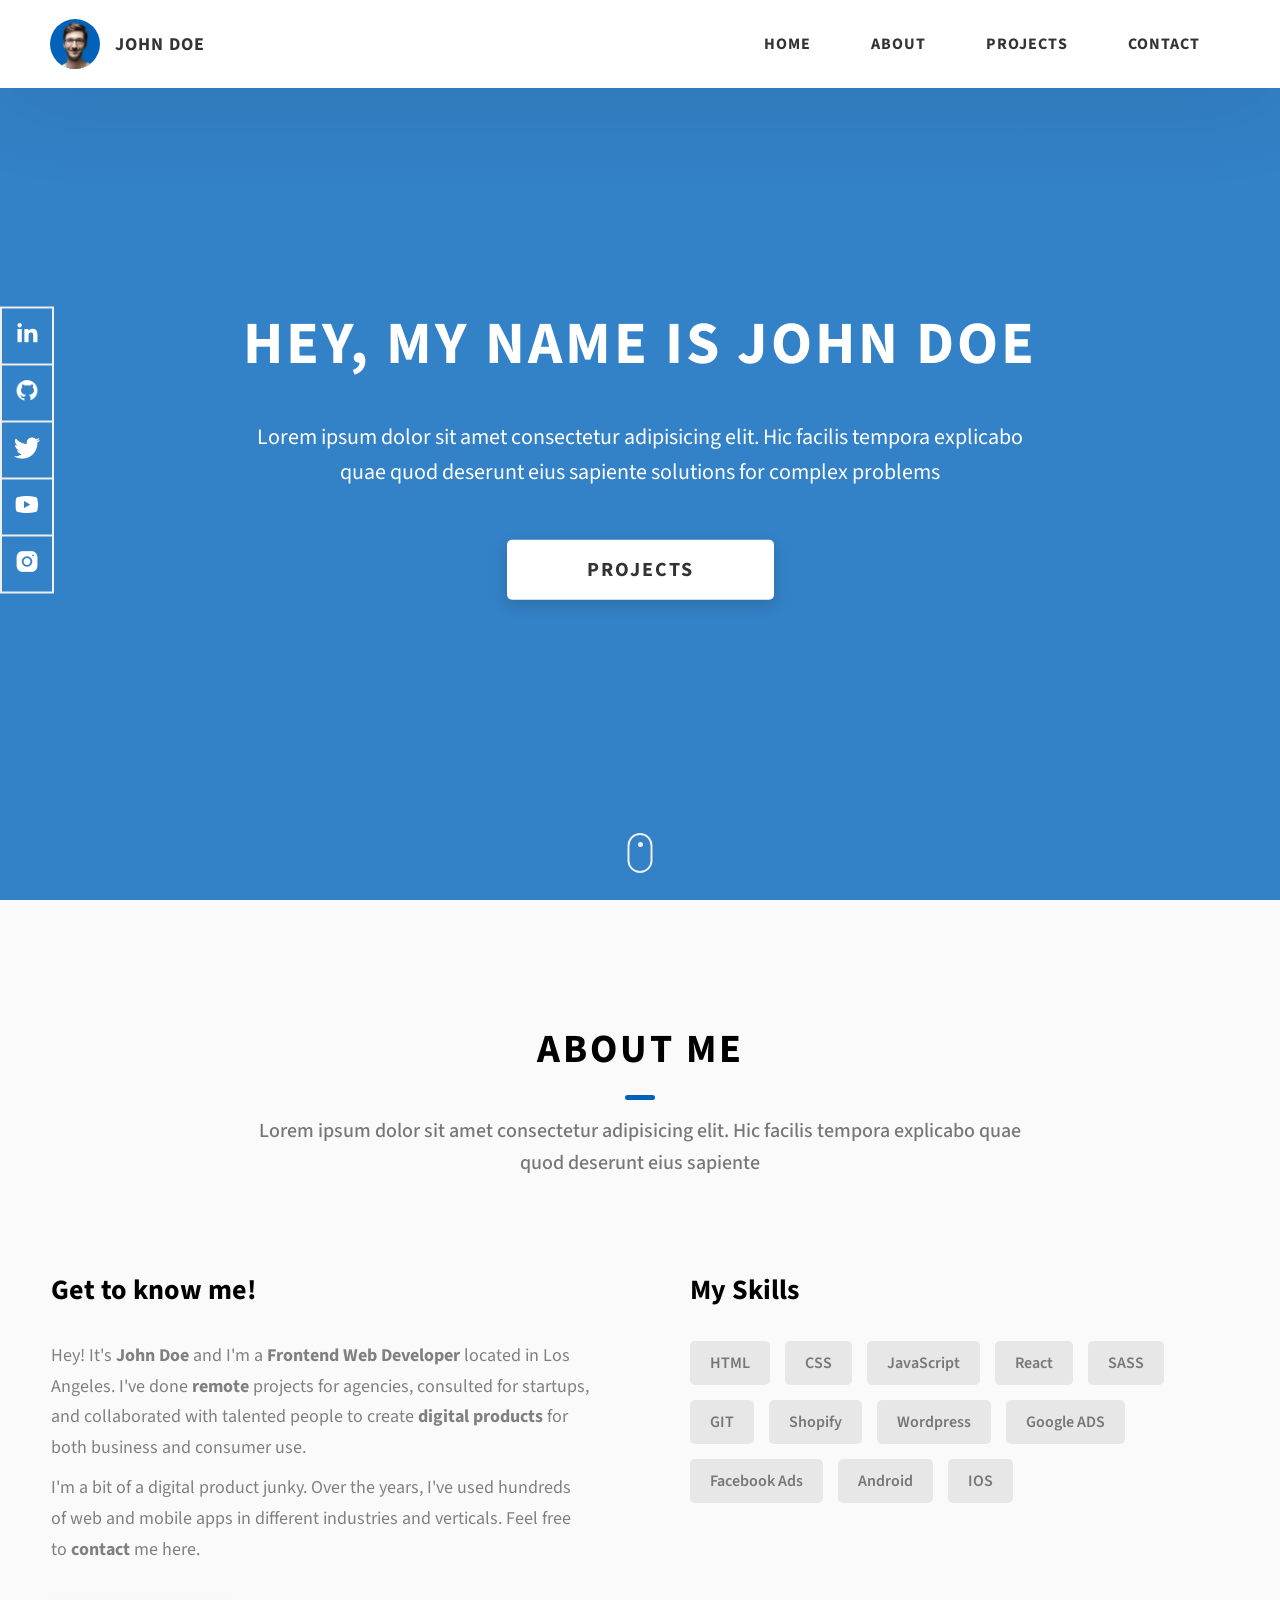
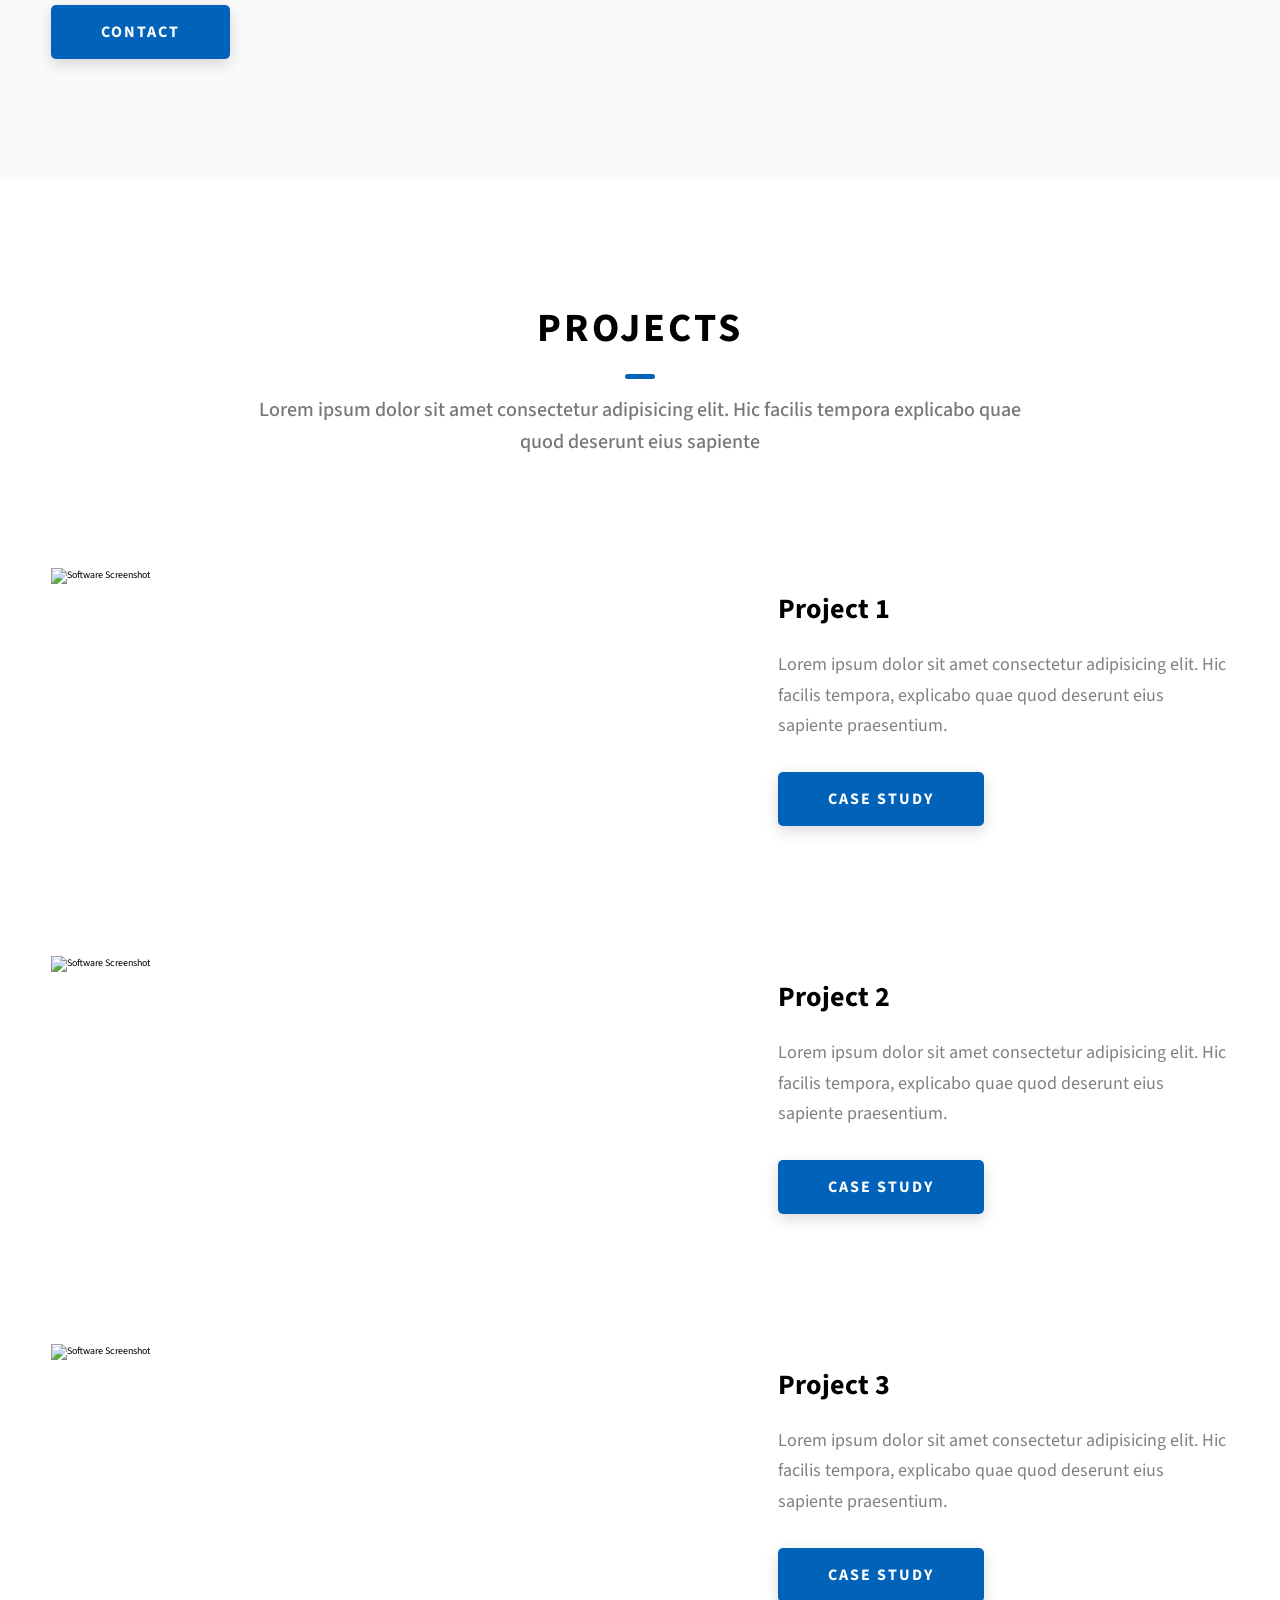
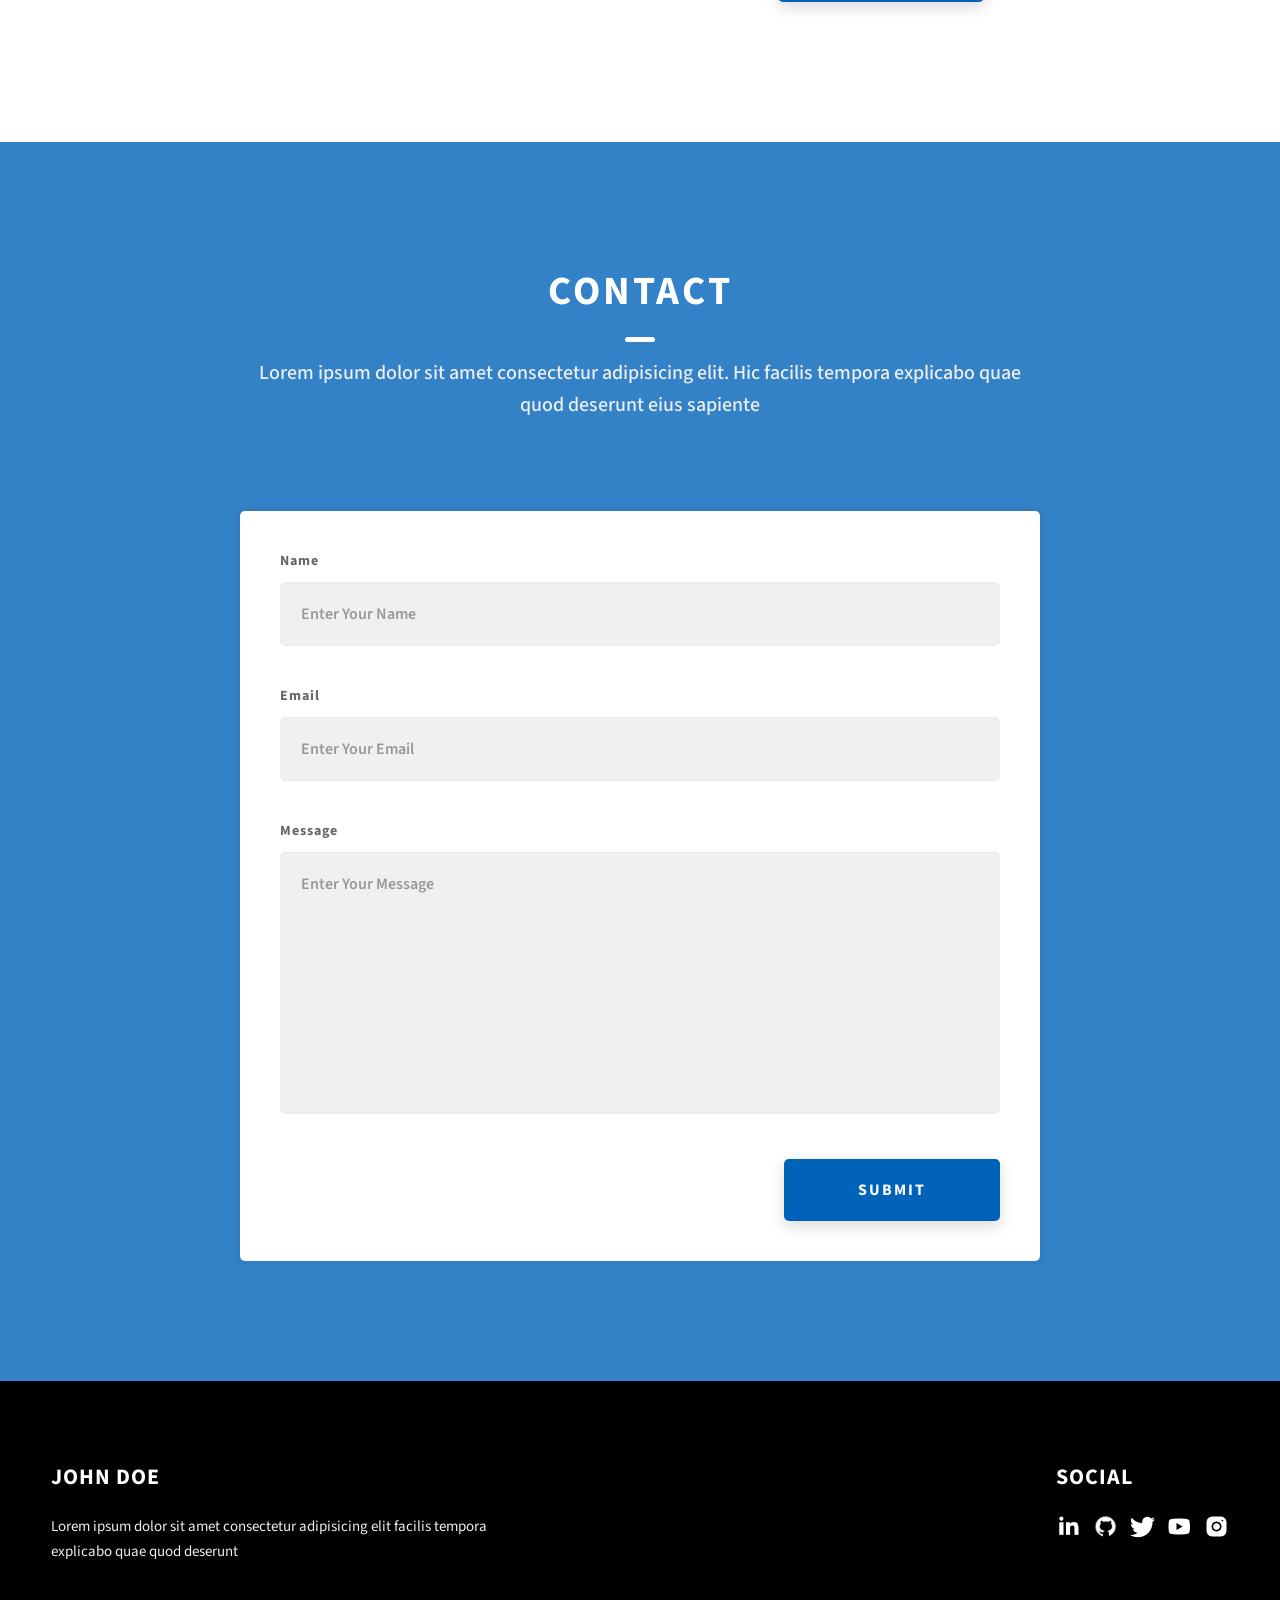
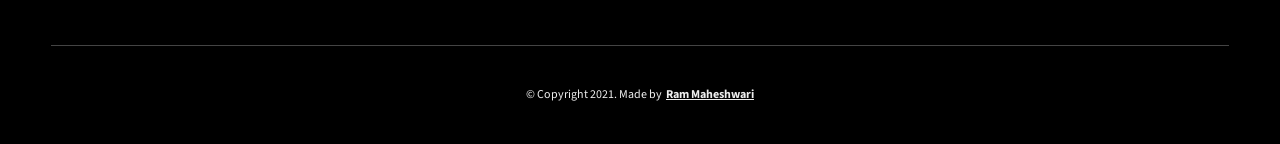
==== Dopefolio-main/index.html @ a72ed22a "Add files via upload" ====
<!DOCTYPE html>
<html lang="en">
  <head>
    <meta charset="UTF-8" />
    <meta name="viewport" content="width=device-width, initial-scale=1.0" />
    <meta http-equiv="X-UA-Compatible" content="ie=edge" />
    <title>Dopefolio</title>
    <meta name="description" content="Portfolio Template for Developer" />

    <link rel="stylesheet" href="css/style.css" />

    <link rel="preconnect" href="https://fonts.googleapis.com" />
    <link rel="preconnect" href="https://fonts.gstatic.com" crossorigin />
    <link
      href="https://fonts.googleapis.com/css2?family=Source+Sans+Pro:wght@400;600;700;900&display=swap"
      rel="stylesheet"
    />
  </head>
  <body>
    <header class="header">
      <div class="header__content">
        <div class="header__logo-container">
          <div class="header__logo-img-cont">
            <img
              src="./assets/png/john-doe.png"
              alt="Ram Maheshwari Logo Image"
              class="header__logo-img"
            />
          </div>
          <span class="header__logo-sub">John Doe</span>
        </div>
        <div class="header__main">
          <ul class="header__links">
            <li class="header__link-wrapper">
              <a href="./index.html" class="header__link"> Home </a>
            </li>
            <li class="header__link-wrapper">
              <a href="./index.html#about" class="header__link">About </a>
            </li>
            <li class="header__link-wrapper">
              <a href="./index.html#projects" class="header__link">
                Projects
              </a>
            </li>
            <li class="header__link-wrapper">
              <a href="./index.html#contact" class="header__link"> Contact </a>
            </li>
          </ul>
          <div class="header__main-ham-menu-cont">
            <img
              src="./assets/svg/ham-menu.svg"
              alt="hamburger menu"
              class="header__main-ham-menu"
            />
            <img
              src="./assets/svg/ham-menu-close.svg"
              alt="hamburger menu close"
              class="header__main-ham-menu-close d-none"
            />
          </div>
        </div>
      </div>
      <div class="header__sm-menu">
        <div class="header__sm-menu-content">
          <ul class="header__sm-menu-links">
            <li class="header__sm-menu-link">
              <a href="./index.html"> Home </a>
            </li>

            <li class="header__sm-menu-link">
              <a href="./index.html#about"> About </a>
            </li>

            <li class="header__sm-menu-link">
              <a href="./index.html#projects"> Projects </a>
            </li>

            <li class="header__sm-menu-link">
              <a href="./index.html#contact"> Contact </a>
            </li>
          </ul>
        </div>
      </div>
    </header>
    <section class="home-hero">
      <div class="home-hero__content">
        <h1 class="heading-primary">Hey, My name is John Doe</h1>
        <div class="home-hero__info">
          <p class="text-primary">
            Lorem ipsum dolor sit amet consectetur adipisicing elit. Hic facilis
            tempora explicabo quae quod deserunt eius sapiente solutions for
            complex problems
          </p>
        </div>
        <div class="home-hero__cta">
          <a href="./#projects" class="btn btn--bg">Projects</a>
        </div>
      </div>
      <div class="home-hero__socials">
        <div class="home-hero__social">
          <a href="#" class="home-hero__social-icon-link">
            <img
              src="./assets/png/linkedin-ico.png"
              alt="icon"
              class="home-hero__social-icon"
            />
          </a>
        </div>
        <div class="home-hero__social">
          <a href="#" class="home-hero__social-icon-link">
            <img
              src="./assets/png/github-ico.png"
              alt="icon"
              class="home-hero__social-icon"
            />
          </a>
        </div>
        <div class="home-hero__social">
          <a href="#" class="home-hero__social-icon-link">
            <img
              src="./assets/png/twitter-ico.png"
              alt="icon"
              class="home-hero__social-icon"
            />
          </a>
        </div>
        <div class="home-hero__social">
          <a href="#" class="home-hero__social-icon-link">
            <img
              src="./assets/png/yt-ico.png"
              alt="icon"
              class="home-hero__social-icon"
            />
          </a>
        </div>
        <div class="home-hero__social">
          <a
            href="#"
            class="home-hero__social-icon-link home-hero__social-icon-link--bd-none"
          >
            <img
              src="./assets/png/insta-ico.png"
              alt="icon"
              class="home-hero__social-icon"
            />
          </a>
        </div>
      </div>
      <div class="home-hero__mouse-scroll-cont">
        <div class="mouse"></div>
      </div>
    </section>
    <section id="about" class="about sec-pad">
      <div class="main-container">
        <h2 class="heading heading-sec heading-sec__mb-med">
          <span class="heading-sec__main">About Me</span>
          <span class="heading-sec__sub">
            Lorem ipsum dolor sit amet consectetur adipisicing elit. Hic facilis
            tempora explicabo quae quod deserunt eius sapiente
          </span>
        </h2>
        <div class="about__content">
          <div class="about__content-main">
            <h3 class="about__content-title">Get to know me!</h3>
            <div class="about__content-details">
              <p class="about__content-details-para">
                Hey! It's
                <strong>John Doe</strong>
                and I'm a <strong> Frontend Web Developer </strong> located in
                Los Angeles. I've done
                <strong> remote </strong>
                projects for agencies, consulted for startups, and collaborated
                with talented people to create
                <strong>digital products </strong>
                for both business and consumer use.
              </p>
              <p class="about__content-details-para">
                I'm a bit of a digital product junky. Over the years, I've used
                hundreds of web and mobile apps in different industries and
                verticals. Feel free to
                <strong>contact</strong> me here.
              </p>
            </div>
            <a href="./#contact" class="btn btn--med btn--theme dynamicBgClr"
              >Contact</a
            >
          </div>
          <div class="about__content-skills">
            <h3 class="about__content-title">My Skills</h3>
            <div class="skills">
              <div class="skills__skill">HTML</div>
              <div class="skills__skill">CSS</div>
              <div class="skills__skill">JavaScript</div>
              <div class="skills__skill">React</div>
              <div class="skills__skill">SASS</div>
              <div class="skills__skill">GIT</div>
              <div class="skills__skill">Shopify</div>
              <div class="skills__skill">Wordpress</div>
              <div class="skills__skill">Google ADS</div>
              <div class="skills__skill">Facebook Ads</div>
              <div class="skills__skill">Android</div>
              <div class="skills__skill">IOS</div>
            </div>
          </div>
        </div>
      </div>
    </section>
    <section id="projects" class="projects sec-pad">
      <div class="main-container">
        <h2 class="heading heading-sec heading-sec__mb-bg">
          <span class="heading-sec__main">Projects</span>
          <span class="heading-sec__sub">
            Lorem ipsum dolor sit amet consectetur adipisicing elit. Hic facilis
            tempora explicabo quae quod deserunt eius sapiente
          </span>
        </h2>

        <div class="projects__content">
          <div class="projects__row">
            <div class="projects__row-img-cont">
              <img
                src="./assets/jpeg/project-mockup-example.jpeg"
                alt="Software Screenshot"
                class="projects__row-img"
                loading="lazy"
              />
            </div>
            <div class="projects__row-content">
              <h3 class="projects__row-content-title">Project 1</h3>
              <p class="projects__row-content-desc">
                Lorem ipsum dolor sit amet consectetur adipisicing elit. Hic
                facilis tempora, explicabo quae quod deserunt eius sapiente
                praesentium.
              </p>
              <a
                href="./project-1.html"
                class="btn btn--med btn--theme dynamicBgClr"
                target="_blank"
                >Case Study</a
              >
            </div>
          </div>
          <div class="projects__row">
            <div class="projects__row-img-cont">
              <img
                src="./assets/jpeg/project-mockup-example.jpeg"
                alt="Software Screenshot"
                class="projects__row-img"
                loading="lazy"
              />
            </div>
            <div class="projects__row-content">
              <h3 class="projects__row-content-title">Project 2</h3>
              <p class="projects__row-content-desc">
                Lorem ipsum dolor sit amet consectetur adipisicing elit. Hic
                facilis tempora, explicabo quae quod deserunt eius sapiente
                praesentium.
              </p>
              <a
                href="./project-2.html"
                class="btn btn--med btn--theme dynamicBgClr"
                target="_blank"
                >Case Study</a
              >
            </div>
          </div>
          <div class="projects__row">
            <div class="projects__row-img-cont">
              <img
                src="./assets/jpeg/project-mockup-example.jpeg"
                alt="Software Screenshot"
                class="projects__row-img"
                loading="lazy"
              />
            </div>
            <div class="projects__row-content">
              <h3 class="projects__row-content-title">Project 3</h3>
              <p class="projects__row-content-desc">
                Lorem ipsum dolor sit amet consectetur adipisicing elit. Hic
                facilis tempora, explicabo quae quod deserunt eius sapiente
                praesentium.
              </p>
              <a
                href="./project-3.html"
                class="btn btn--med btn--theme dynamicBgClr"
                target="_blank"
                >Case Study</a
              >
            </div>
          </div>
        </div>
      </div>
    </section>
    <section id="contact" class="contact sec-pad dynamicBg">
      <div class="main-container">
        <h2 class="heading heading-sec heading-sec__mb-med">
          <span class="heading-sec__main heading-sec__main--lt">Contact</span>
          <span class="heading-sec__sub heading-sec__sub--lt">
            Lorem ipsum dolor sit amet consectetur adipisicing elit. Hic facilis
            tempora explicabo quae quod deserunt eius sapiente
          </span>
        </h2>
        <div class="contact__form-container">
          <form action="#" class="contact__form">
            <div class="contact__form-field">
              <label class="contact__form-label" for="name">Name</label>
              <input
                required
                placeholder="Enter Your Name"
                type="text"
                class="contact__form-input"
                name="name"
                id="name"
              />
            </div>
            <div class="contact__form-field">
              <label class="contact__form-label" for="email">Email</label>
              <input
                required
                placeholder="Enter Your Email"
                type="text"
                class="contact__form-input"
                name="email"
                id="email"
              />
            </div>
            <div class="contact__form-field">
              <label class="contact__form-label" for="message">Message</label>
              <textarea
                required
                cols="30"
                rows="10"
                class="contact__form-input"
                placeholder="Enter Your Message"
                name="message"
                id="message"
              ></textarea>
            </div>
            <button type="submit" class="btn btn--theme contact__btn">
              Submit
            </button>
          </form>
        </div>
      </div>
    </section>
    <footer class="main-footer">
      <div class="main-container">
        <div class="main-footer__upper">
          <div class="main-footer__row main-footer__row-1">
            <h2 class="heading heading-sm main-footer__heading-sm">
              <span>Social</span>
            </h2>
            <div class="main-footer__social-cont">
              <a target="_blank" rel="noreferrer" href="#">
                <img
                  class="main-footer__icon"
                  src="./assets/png/linkedin-ico.png"
                  alt="icon"
                />
              </a>
              <a target="_blank" rel="noreferrer" href="#">
                <img
                  class="main-footer__icon"
                  src="./assets/png/github-ico.png"
                  alt="icon"
                />
              </a>
              <a target="_blank" rel="noreferrer" href="#">
                <img
                  class="main-footer__icon"
                  src="./assets/png/twitter-ico.png"
                  alt="icon"
                />
              </a>
              <a target="_blank" rel="noreferrer" href="#">
                <img
                  class="main-footer__icon"
                  src="./assets/png/yt-ico.png"
                  alt="icon"
                />
              </a>
              <a target="_blank" rel="noreferrer" href="#">
                <img
                  class="main-footer__icon main-footer__icon--mr-none"
                  src="./assets/png/insta-ico.png"
                  alt="icon"
                />
              </a>
            </div>
          </div>
          <div class="main-footer__row main-footer__row-2">
            <h4 class="heading heading-sm text-lt">John Doe</h4>
            <p class="main-footer__short-desc">
              Lorem ipsum dolor sit amet consectetur adipisicing elit facilis
              tempora explicabo quae quod deserunt
            </p>
          </div>
        </div>

        <!-- If you give me some credit or shoutout here by linking to my website, then it will be a big thing for me and will help me a lot :) -->
        <div class="main-footer__lower">
          &copy; Copyright 2021. Made by
          <a rel="noreferrer" target="_blank" href="https://rammaheshwari.com"
            >Ram Maheshwari</a
          >
        </div>
      </div>
    </footer>

    <script src="./index.js"></script>
  </body>
</html>
---- Dopefolio-main/css/style.css ----
/*
0 - 600px:      Phone
600 - 900px:    Tablet portrait
900 - 1200px:   Tablet landscape
[1200 - 1800] is where our normal styles apply
1800px + :      Big desktop
$breakpoint arguement choices:
- phone
- tab-port
- tab-land
- big-desktop

Inside media queries 1em is always 16px i.e 1em = 16px at every screen size only inside media queries
*/
*,
*::after,
*::before {
  margin: 0;
  padding: 0;
  box-sizing: inherit;
  font-family: inherit; }

html {
  font-size: 62.5%;
  scroll-behavior: smooth; }
  @media only screen and (max-width: 75em) {
    html {
      font-size: 59%; } }
  @media only screen and (max-width: 56.25em) {
    html {
      font-size: 56%; } }
  @media only screen and (min-width: 112.5em) {
    html {
      font-size: 65%; } }

body {
  box-sizing: border-box;
  position: relative;
  line-height: 1.5;
  font-family: sans-serif;
  overflow-x: hidden;
  overflow-y: scroll;
  font-family: 'Source Sans Pro', sans-serif; }

a {
  text-decoration: none;
  color: inherit; }

li {
  list-style: none; }

input:focus,
button:focus,
a:focus,
textarea:focus {
  outline: none; }

button {
  border: none;
  cursor: pointer; }

textarea {
  resize: none; }

.heading-primary {
  font-size: 6rem;
  text-transform: uppercase;
  letter-spacing: 3px;
  text-align: center; }
  @media only screen and (max-width: 37.5em) {
    .heading-primary {
      font-size: 4.5rem; } }

.heading-sec__mb-bg {
  margin-bottom: 11rem; }
  @media only screen and (max-width: 56.25em) {
    .heading-sec__mb-bg {
      margin-bottom: 8rem; } }

.heading-sec__mb-med {
  margin-bottom: 9rem; }
  @media only screen and (max-width: 56.25em) {
    .heading-sec__mb-med {
      margin-bottom: 8rem; } }

.heading-sec__main {
  display: block;
  font-size: 4rem;
  text-transform: uppercase;
  letter-spacing: 1px;
  letter-spacing: 3px;
  text-align: center;
  margin-bottom: 3.5rem;
  position: relative; }
  .heading-sec__main--lt {
    color: #fff; }
    .heading-sec__main--lt::after {
      content: '';
      background: #fff !important; }
  .heading-sec__main::after {
    content: '';
    position: absolute;
    top: calc(100% + 1.5rem);
    height: 5px;
    width: 3rem;
    background: #0062b9;
    left: 50%;
    transform: translateX(-50%);
    border-radius: 5px; }
    @media only screen and (max-width: 37.5em) {
      .heading-sec__main::after {
        top: calc(100% + 1.2rem); } }

.heading-sec__sub {
  display: block;
  text-align: center;
  color: #777;
  font-size: 2rem;
  font-weight: 500;
  max-width: 80rem;
  margin: auto;
  line-height: 1.6; }
  @media only screen and (max-width: 37.5em) {
    .heading-sec__sub {
      font-size: 1.8rem; } }
  .heading-sec__sub--lt {
    color: #eee; }

.heading-sm {
  font-size: 2.2rem;
  text-transform: uppercase;
  letter-spacing: 1px; }

.main-container {
  max-width: 120rem;
  margin: auto;
  width: 92%; }

.btn {
  background: #fff;
  color: #333;
  text-transform: uppercase;
  letter-spacing: 2px;
  display: inline-block;
  font-weight: 700;
  border-radius: 5px;
  box-shadow: 0 5px 15px 0 rgba(0, 0, 0, 0.15);
  transition: transform .3s; }
  .btn:hover {
    transform: translateY(-3px); }
  .btn--bg {
    padding: 1.5rem 8rem;
    font-size: 2rem; }
  .btn--med {
    padding: 1.5rem 5rem;
    font-size: 1.6rem; }
  .btn--theme {
    background: #0062b9;
    color: #fff; }
  .btn--theme-inv {
    color: #0062b9;
    background: #fff;
    border: 2px solid #0062b9;
    box-shadow: none;
    padding: calc(1.5rem - 2px) calc(5rem - 2px); }

.sec-pad {
  padding: 12rem 0; }
  @media only screen and (max-width: 56.25em) {
    .sec-pad {
      padding: 8rem 0; } }

.text-primary {
  color: #fff;
  font-size: 2.2rem;
  text-align: center;
  width: 100%;
  line-height: 1.6; }
  @media only screen and (max-width: 37.5em) {
    .text-primary {
      font-size: 2rem; } }

.d-none {
  display: none; }

.home-hero {
  color: #fff;
  background: linear-gradient(to right, rgba(0, 98, 185, 0.8), rgba(0, 98, 185, 0.8)), url(../../assets/svg/common-bg.svg);
  background-position: center;
  height: 100vh;
  min-height: 80rem;
  max-height: 120rem;
  position: relative; }
  @media only screen and (max-width: 37.5em) {
    .home-hero {
      height: unset;
      min-height: unset; } }
  .home-hero__socials {
    position: absolute;
    top: 50%;
    border: 2px solid #eee;
    border-left: 2px solid #eee;
    transform: translateY(-50%); }
    @media only screen and (max-width: 56.25em) {
      .home-hero__socials {
        display: none; } }
  .home-hero__mouse-scroll-cont {
    position: absolute;
    bottom: 3%;
    left: 50%;
    transform: translateX(-50%); }
    @media only screen and (max-width: 37.5em) {
      .home-hero__mouse-scroll-cont {
        display: none; } }
  .home-hero__social {
    width: 5rem; }
  .home-hero__social-icon-link {
    width: 100%;
    display: block;
    padding: 1.2rem;
    border-bottom: 2px solid #eee;
    transition: background .3s; }
    .home-hero__social-icon-link:hover {
      background: rgba(255, 255, 255, 0.1); }
    .home-hero__social-icon-link--bd-none {
      border-bottom: 0; }
  .home-hero__social-icon {
    width: 100%; }
  .home-hero__content {
    position: absolute;
    top: 50%;
    left: 50%;
    transform: translate(-50%, -50%);
    max-width: 90rem;
    width: 92%; }
    @media only screen and (max-width: 37.5em) {
      .home-hero__content {
        padding: 19rem 0 13rem 0;
        margin: auto;
        position: static;
        transform: translate(0, 0); } }
  .home-hero__info {
    margin: 3rem auto 0 auto;
    max-width: 80rem; }
  .home-hero__cta {
    margin-top: 5rem;
    text-align: center; }

.about {
  background: #fafafa; }
  .about__content {
    display: grid;
    grid-template-columns: 1fr 1fr;
    grid-gap: 10rem; }
    @media only screen and (max-width: 56.25em) {
      .about__content {
        grid-template-columns: 1fr;
        grid-gap: 8rem; } }
    .about__content-title {
      font-weight: 700;
      font-size: 2.8rem;
      margin-bottom: 3rem; }
      @media only screen and (max-width: 37.5em) {
        .about__content-title {
          font-size: 2.4rem; } }
    .about__content-details-para {
      font-size: 1.8rem;
      color: grey;
      max-width: 60rem;
      line-height: 1.7;
      margin-bottom: 1rem; }
      .about__content-details-para--hl {
        font-weight: 700;
        margin: 0 3px; }
      .about__content-details-para:last-child {
        margin-bottom: 4rem; }

.projects__row {
  display: grid;
  grid-template-columns: 1.5fr 1fr;
  grid-gap: 5rem;
  margin-bottom: 11rem; }
  @media only screen and (max-width: 56.25em) {
    .projects__row {
      grid-template-columns: 1fr;
      grid-gap: 2rem;
      margin-bottom: 8rem; } }
  @media only screen and (max-width: 56.25em) {
    .projects__row {
      text-align: center; } }
  .projects__row:last-child {
    margin-bottom: 0; }
  .projects__row-img-cont {
    overflow: hidden; }
  .projects__row-img {
    width: 100%;
    display: block;
    object-fit: cover; }
  .projects__row-content {
    padding: 2rem 0;
    display: flex;
    justify-content: center;
    flex-direction: column;
    align-items: flex-start; }
    @media only screen and (max-width: 56.25em) {
      .projects__row-content {
        align-items: center; } }
    .projects__row-content-title {
      font-weight: 700;
      font-size: 2.8rem;
      margin-bottom: 2rem; }
      @media only screen and (max-width: 37.5em) {
        .projects__row-content-title {
          font-size: 2.4rem; } }
    .projects__row-content-desc {
      font-size: 1.8rem;
      color: grey;
      max-width: 60rem;
      line-height: 1.7;
      margin-bottom: 3rem; }
      @media only screen and (max-width: 37.5em) {
        .projects__row-content-desc {
          font-size: 1.7rem; } }

.contact {
  background: linear-gradient(to right, rgba(0, 98, 185, 0.8), rgba(0, 98, 185, 0.8)), url(../../assets/svg/common-bg.svg);
  background-size: cover;
  background-position: center; }
  .contact__form-container {
    box-shadow: 0 0 10px rgba(0, 0, 0, 0.1);
    background: white;
    padding: 4rem;
    margin-top: 6rem;
    max-width: 80rem;
    text-align: right;
    width: 95%;
    border-radius: 5px;
    margin: 5rem auto 0 auto; }
    @media only screen and (max-width: 37.5em) {
      .contact__form-container {
        padding: 3rem; } }
  .contact__form-field {
    margin-bottom: 4rem; }
    @media only screen and (max-width: 37.5em) {
      .contact__form-field {
        margin-bottom: 3rem; } }
  .contact__form-label {
    color: #666;
    font-size: 1.4rem;
    letter-spacing: 1px;
    font-weight: 700;
    margin-bottom: 1rem;
    display: block;
    text-align: left; }
  .contact__form-input {
    color: #333;
    padding: 2rem;
    width: 100%;
    border: 1px solid #ebebeb;
    font-size: 1.6rem;
    letter-spacing: 0px;
    background: #f0f0f0;
    border-radius: 5px;
    font-weight: 600;
    /* Code for Modern Browsers */
    /* Code for WebKit, Blink, Edge */
    /* Code for Internet Explorer 10-11 */
    /* Code for Microsoft Edge */
    /* Code for Mozilla Firefox 4 to 18 */
    /* Code for Mozilla Firefox 19+ */ }
    .contact__form-input::placeholder {
      color: #999;
      font-weight: 600;
      font-size: 1.6rem; }
    .contact__form-input::-webkit-input-placeholder {
      color: #999;
      font-weight: 600;
      font-size: 1.6rem; }
    .contact__form-input:-ms-input-placeholder {
      color: #999;
      font-weight: 600;
      font-size: 1.6rem; }
    .contact__form-input::-ms-input-placeholder {
      color: #999;
      font-weight: 600;
      font-size: 1.6rem; }
    .contact__form-input:-moz-placeholder {
      opacity: 1;
      color: #999;
      font-weight: 600;
      font-size: 1.6rem; }
    .contact__form-input::-moz-placeholder {
      opacity: 1;
      color: #999;
      font-weight: 600;
      font-size: 1.6rem; }
  .contact__btn {
    width: 30%;
    padding: 2rem 4rem;
    font-size: 1.6rem; }
    @media only screen and (max-width: 37.5em) {
      .contact__btn {
        width: 100%; } }

.project-cs-hero {
  color: #fff;
  background: linear-gradient(to right, rgba(0, 98, 185, 0.8), rgba(0, 98, 185, 0.8)), url(../../assets/svg/common-bg.svg);
  background-size: cover;
  background-position: center;
  position: relative; }
  @media only screen and (max-width: 37.5em) {
    .project-cs-hero {
      height: unset;
      min-height: unset; } }
  .project-cs-hero__content {
    padding: 25rem 0 17rem 0;
    max-width: 90rem;
    width: 92%;
    margin: auto; }
    @media only screen and (max-width: 37.5em) {
      .project-cs-hero__content {
        padding: 19rem 0 13rem 0;
        margin: auto;
        position: static;
        transform: translate(0, 0); } }
  .project-cs-hero__info {
    margin: 3rem auto 0 auto;
    max-width: 80rem; }
  .project-cs-hero__cta {
    margin-top: 5rem;
    text-align: center; }

.project-details__content {
  padding: 8rem 0;
  max-width: 90rem;
  margin: auto; }
  .project-details__content-title {
    font-weight: 700;
    font-size: 2.8rem;
    margin-bottom: 3rem; }
    @media only screen and (max-width: 37.5em) {
      .project-details__content-title {
        font-size: 2.4rem; } }

.project-details__showcase-img-cont {
  width: 100%;
  margin-bottom: 6rem; }

.project-details__showcase-img {
  width: 100%; }

.project-details__content-main {
  width: 100%;
  max-width: 70rem;
  margin: auto; }

.project-details__desc {
  margin: 0 0 7rem 0; }
  .project-details__desc-para {
    font-size: 1.8rem;
    line-height: 1.7;
    color: grey;
    margin-bottom: 2rem; }

.project-details__tools-used {
  margin: 0 0 7rem 0; }
  .project-details__tools-used-list {
    display: flex;
    flex-wrap: wrap; }
  .project-details__tools-used-item {
    padding: 1rem 2rem;
    margin-bottom: 1.5rem;
    margin-right: 1.5rem;
    font-size: 1.6rem;
    background: rgba(153, 153, 153, 0.2);
    border-radius: 5px;
    font-weight: 600;
    color: #777; }

.project-details__links {
  margin: 0 0; }
  .project-details__links-btn {
    margin-right: 2rem; }
    @media only screen and (max-width: 37.5em) {
      .project-details__links-btn {
        margin-right: 0;
        width: 70%;
        margin-bottom: 2rem;
        text-align: center; } }
    .project-details__links-btn:last-child {
      margin: 0; }
      @media only screen and (max-width: 37.5em) {
        .project-details__links-btn:last-child {
          margin: 0; } }

.header {
  position: fixed;
  width: 100%;
  z-index: 1000;
  background: #000;
  background: #fff;
  box-shadow: 0 10px 100px rgba(0, 0, 0, 0.1); }
  .header__content {
    display: flex;
    align-items: center;
    justify-content: space-between;
    padding: 1rem 5rem; }
    @media only screen and (max-width: 56.25em) {
      .header__content {
        padding: 0 2rem; } }
  .header__logo-container {
    display: flex;
    align-items: center;
    cursor: pointer;
    color: #333;
    transition: color .3s; }
    .header__logo-container:hover {
      color: #0062b9; }
  .header__logo-img-cont {
    width: 5rem;
    height: 5rem;
    border-radius: 50px;
    overflow: hidden;
    margin-right: 1.5rem;
    background: #0062b9; }
    @media only screen and (max-width: 56.25em) {
      .header__logo-img-cont {
        width: 4.5rem;
        height: 4.5rem;
        margin-right: 1.2rem; } }
  .header__logo-img {
    width: 100%;
    height: 100%;
    object-fit: cover;
    object-position: center;
    display: block; }
  .header__logo-sub {
    font-size: 1.8rem;
    text-transform: uppercase;
    font-weight: 700;
    letter-spacing: 1px; }
  .header__links {
    display: flex; }
    @media only screen and (max-width: 37.5em) {
      .header__links {
        display: none; } }
  .header__link {
    padding: 2.2rem 3rem;
    display: inline-block;
    font-size: 1.6rem;
    color: #333;
    text-transform: uppercase;
    letter-spacing: 1px;
    font-weight: 700;
    transition: color .3s; }
    .header__link:hover {
      color: #0062b9; }
    @media only screen and (max-width: 56.25em) {
      .header__link {
        padding: 3rem 1.8rem;
        font-size: 1.5rem; } }
  .header__main-ham-menu-cont {
    display: none;
    width: 3rem;
    padding: 2.2rem 0; }
    @media only screen and (max-width: 37.5em) {
      .header__main-ham-menu-cont {
        display: block; } }
  .header__main-ham-menu {
    width: 100%; }
  .header__main-ham-menu-close {
    width: 100%; }
  .header__sm-menu {
    background: #fff;
    position: absolute;
    width: 100%;
    top: 100%;
    visibility: hidden;
    opacity: 0;
    transition: all .3s;
    box-shadow: 0px 5px 5px 0px rgba(0, 0, 0, 0.1);
    -webkit-box-shadow: 0px 5px 5px 0px rgba(0, 0, 0, 0.1);
    -moz-box-shadow: 0px 5px 5px 0px rgba(0, 0, 0, 0.1); }
    .header__sm-menu--active {
      visibility: hidden;
      opacity: 0; }
      @media only screen and (max-width: 37.5em) {
        .header__sm-menu--active {
          visibility: visible;
          opacity: 1; } }
  .header__sm-menu-link a {
    display: block;
    text-decoration: none;
    padding: 2.5rem 3rem;
    font-size: 1.6rem;
    color: #333;
    text-align: right;
    border-bottom: 1px solid #eee;
    font-weight: 700;
    text-transform: uppercase;
    letter-spacing: 2px;
    transition: color .3s; }
    .header__sm-menu-link a:hover {
      color: #0062b9; }
  .header__sm-menu-link:first-child a {
    border-top: 1px solid #eee; }
  .header__sm-menu-link-last {
    border-bottom: 0; }

.main-footer {
  background: #000;
  color: #fff; }
  .main-footer__upper {
    display: flex;
    justify-content: space-between;
    padding: 8rem 0; }
    @media only screen and (max-width: 56.25em) {
      .main-footer__upper {
        padding: 6rem 0; } }
    @media only screen and (max-width: 37.5em) {
      .main-footer__upper {
        display: block; } }
  .main-footer__row-1 {
    order: 2; }
    @media only screen and (max-width: 56.25em) {
      .main-footer__row-1 {
        margin-bottom: 5rem; } }
  .main-footer__row-2 {
    width: 40%;
    order: 1;
    max-width: 50rem; }
    @media only screen and (max-width: 56.25em) {
      .main-footer__row-2 {
        width: 100%; } }
  .main-footer__short-desc {
    margin-top: 2rem;
    color: #eee;
    font-size: 1.5rem;
    line-height: 1.7; }
  .main-footer__social-cont {
    margin-top: 2rem; }
  .main-footer__icon {
    margin-right: 1rem;
    width: 2.5rem; }
    .main-footer__icon--mr-none {
      margin-right: 0; }
  .main-footer__lower {
    padding: 4rem 0;
    border-top: 1px solid #444;
    color: #eee;
    font-size: 1.2rem;
    text-align: left;
    text-align: center; }
    .main-footer__lower a {
      text-decoration: underline;
      font-weight: bold;
      margin-left: 2px; }
    @media only screen and (max-width: 56.25em) {
      .main-footer__lower {
        padding: 3.5rem 0; } }

.skills {
  display: flex;
  flex-wrap: wrap; }
  .skills__skill {
    padding: 1rem 2rem;
    margin-bottom: 1.5rem;
    margin-right: 1.5rem;
    font-size: 1.6rem;
    background: rgba(153, 153, 153, 0.2);
    border-radius: 5px;
    font-weight: 600;
    color: #777; }

.mouse {
  width: 25px;
  height: 40px;
  border: 2px solid #eee;
  border-radius: 60px;
  position: relative;
  overflow: hidden; }
  .mouse::before {
    content: '';
    width: 5px;
    height: 5px;
    position: absolute;
    top: 7px;
    left: 50%;
    transform: translateX(-50%);
    background-color: #eee;
    border-radius: 50%;
    opacity: 1;
    animation: wheel 1.3s infinite;
    -webkit-animation: wheel 1.3s infinite; }

@keyframes wheel {
  to {
    opacity: 0;
    top: 27px; } }

@-webkit-keyframes wheel {
  to {
    opacity: 0;
    top: 27px; } }
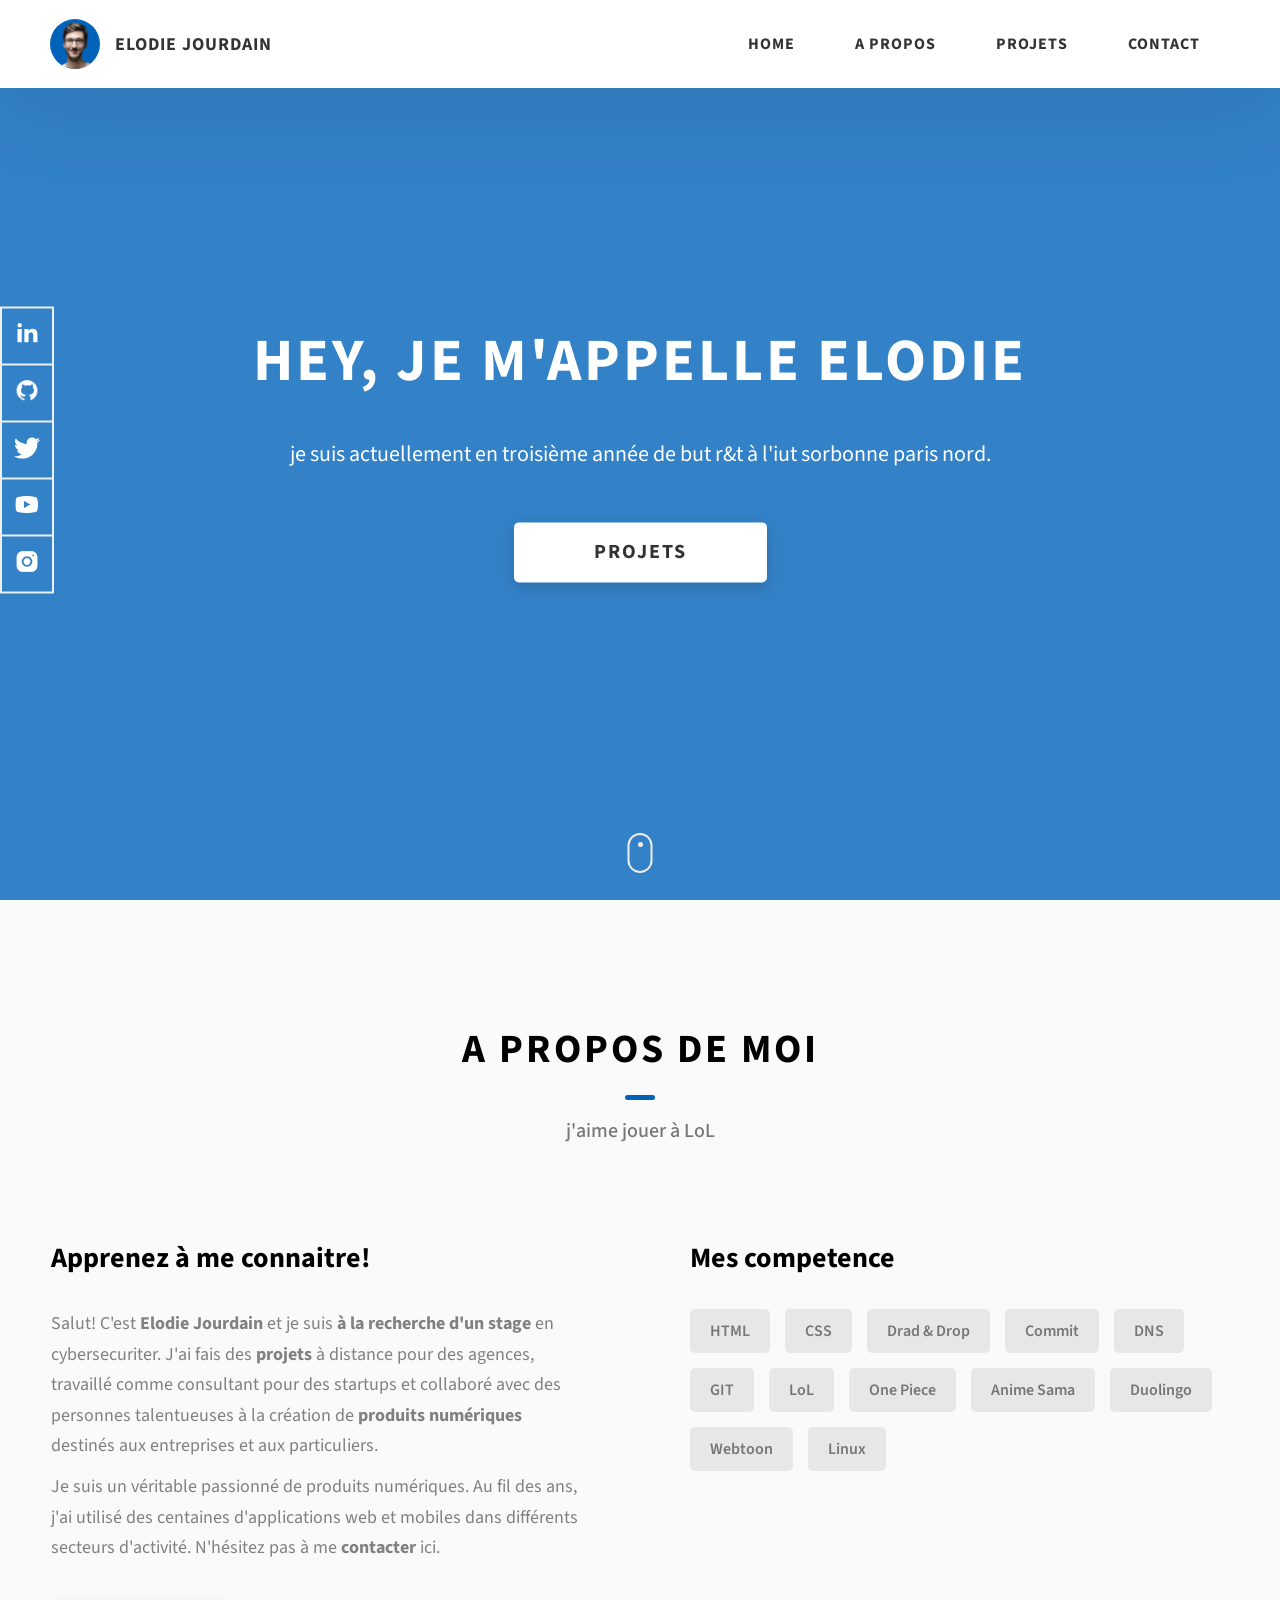
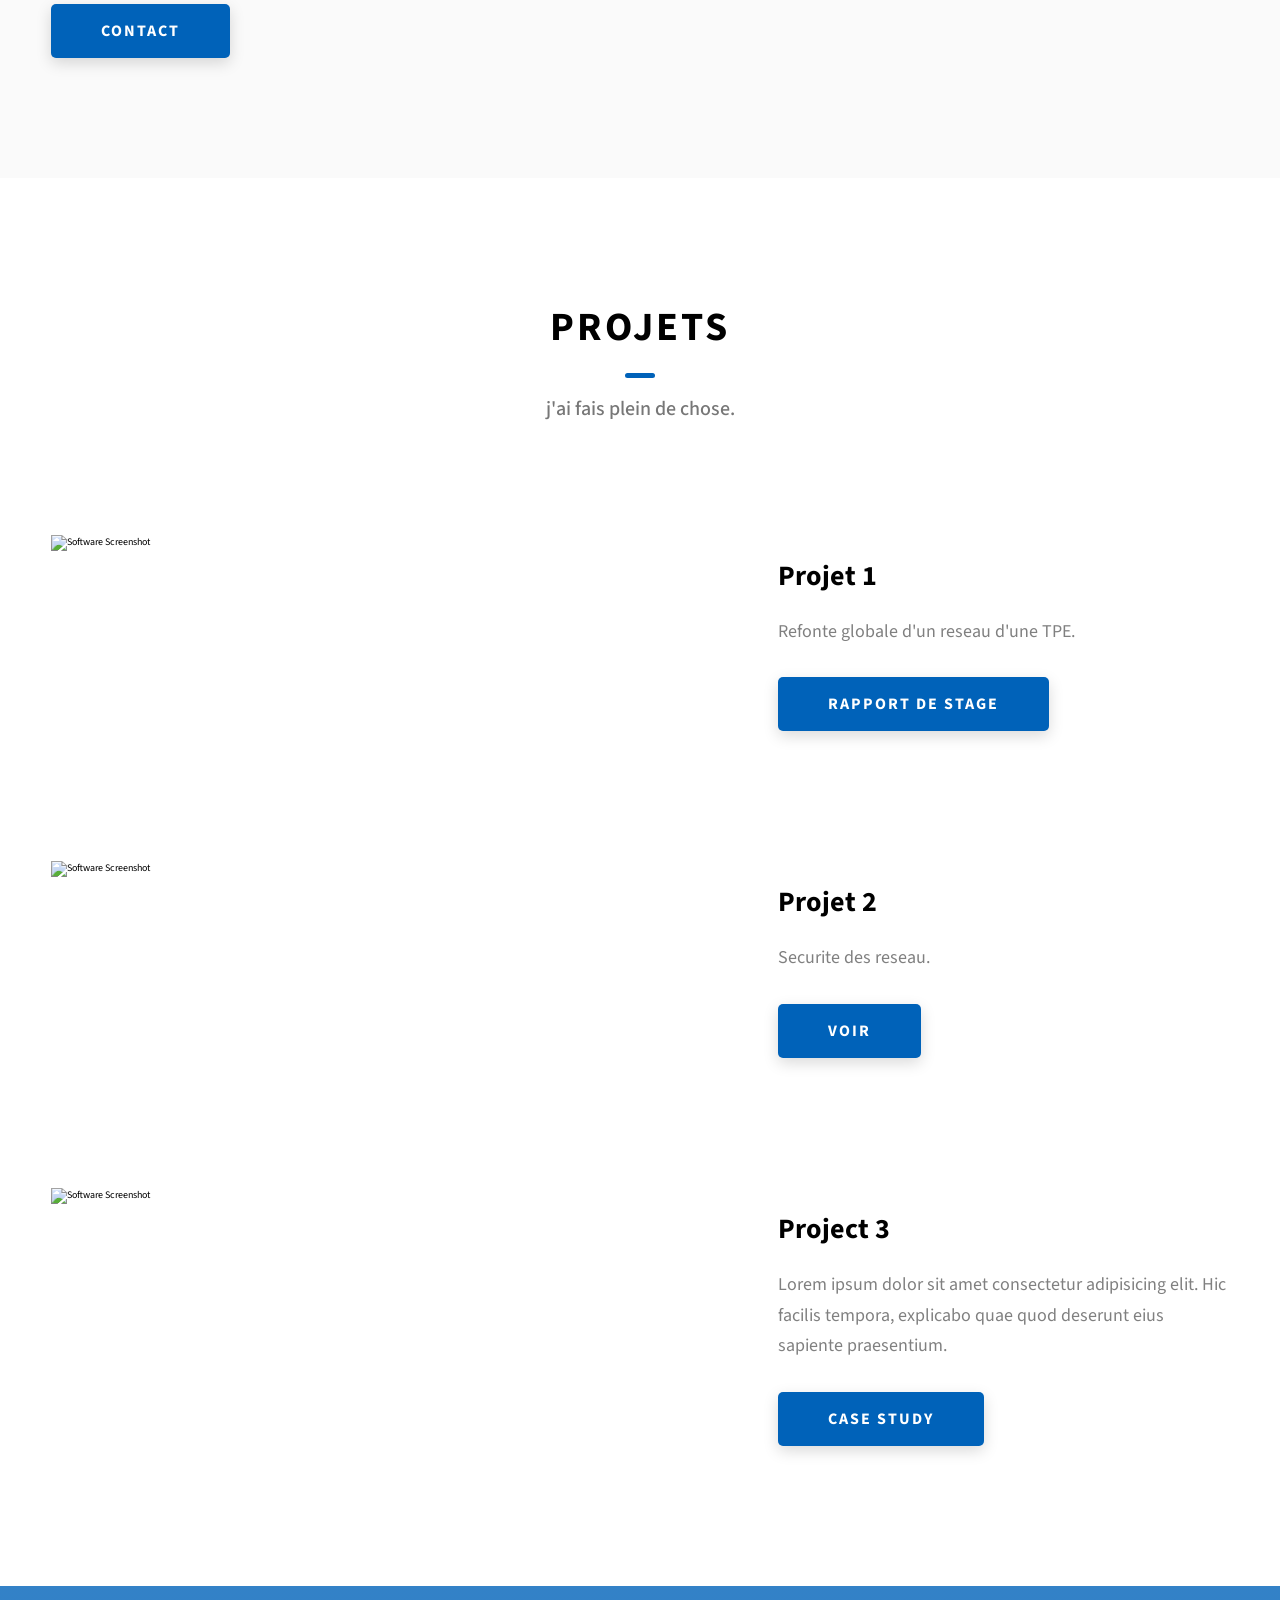
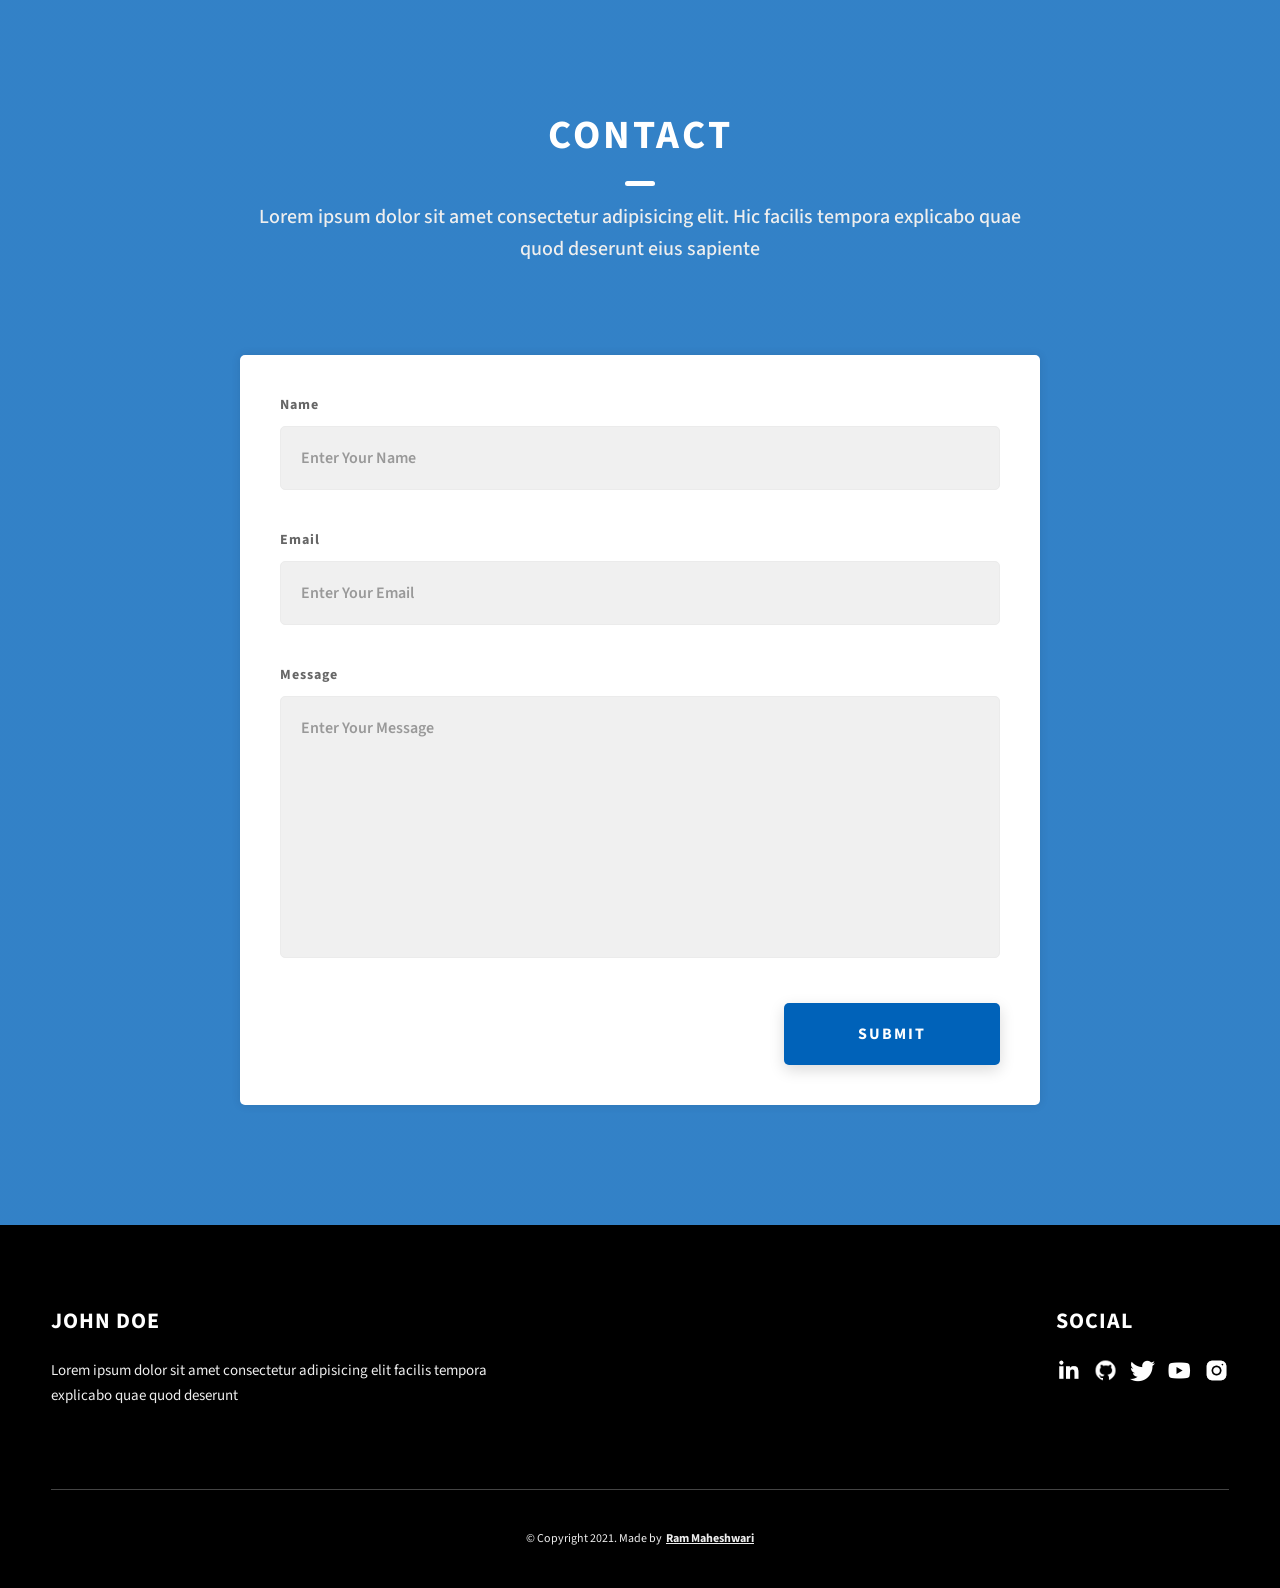
==== commit 6913b0b2: "Update index.html petit message" ====
--- a/Dopefolio-main/index.html
+++ b/Dopefolio-main/index.html
@@ -27,7 +27,7 @@
               class="header__logo-img"
             />
           </div>
-          <span class="header__logo-sub">John Doe</span>
+          <span class="header__logo-sub">Elodie Jourdain</span>
         </div>
         <div class="header__main">
           <ul class="header__links">
@@ -35,11 +35,11 @@
               <a href="./index.html" class="header__link"> Home </a>
             </li>
             <li class="header__link-wrapper">
-              <a href="./index.html#about" class="header__link">About </a>
+              <a href="./index.html#about" class="header__link"> A propos </a>
             </li>
             <li class="header__link-wrapper">
               <a href="./index.html#projects" class="header__link">
-                Projects
+                Projets
               </a>
             </li>
             <li class="header__link-wrapper">
@@ -68,11 +68,11 @@
             </li>
 
             <li class="header__sm-menu-link">
-              <a href="./index.html#about"> About </a>
+              <a href="./index.html#about"> A propos </a>
             </li>
 
             <li class="header__sm-menu-link">
-              <a href="./index.html#projects"> Projects </a>
+              <a href="./index.html#projects"> Projets </a>
             </li>
 
             <li class="header__sm-menu-link">
@@ -84,16 +84,14 @@
     </header>
     <section class="home-hero">
       <div class="home-hero__content">
-        <h1 class="heading-primary">Hey, My name is John Doe</h1>
+        <h1 class="heading-primary">Hey, je m'appelle Elodie</h1>
         <div class="home-hero__info">
           <p class="text-primary">
-            Lorem ipsum dolor sit amet consectetur adipisicing elit. Hic facilis
-            tempora explicabo quae quod deserunt eius sapiente solutions for
-            complex problems
+           je suis actuellement en troisième année de but r&t à l'iut sorbonne paris nord. 
           </p>
         </div>
         <div class="home-hero__cta">
-          <a href="./#projects" class="btn btn--bg">Projects</a>
+          <a href="./#projects" class="btn btn--bg">Projets</a>
         </div>
       </div>
       <div class="home-hero__socials">
@@ -153,32 +151,30 @@
     <section id="about" class="about sec-pad">
       <div class="main-container">
         <h2 class="heading heading-sec heading-sec__mb-med">
-          <span class="heading-sec__main">About Me</span>
+          <span class="heading-sec__main">A propos de moi</span>
           <span class="heading-sec__sub">
-            Lorem ipsum dolor sit amet consectetur adipisicing elit. Hic facilis
-            tempora explicabo quae quod deserunt eius sapiente
+            j'aime jouer à LoL
           </span>
         </h2>
         <div class="about__content">
           <div class="about__content-main">
-            <h3 class="about__content-title">Get to know me!</h3>
+            <h3 class="about__content-title">Apprenez à me connaitre!</h3>
             <div class="about__content-details">
               <p class="about__content-details-para">
-                Hey! It's
-                <strong>John Doe</strong>
-                and I'm a <strong> Frontend Web Developer </strong> located in
-                Los Angeles. I've done
-                <strong> remote </strong>
-                projects for agencies, consulted for startups, and collaborated
-                with talented people to create
-                <strong>digital products </strong>
-                for both business and consumer use.
+                Salut! C'est
+                <strong>Elodie Jourdain</strong>
+                et je suis <strong> à la recherche d'un stage </strong> en cybersecuriter. J'ai fais des 
+                <strong> projets </strong>
+                à distance pour des agences, travaillé comme consultant pour des startups et 
+                collaboré avec des personnes talentueuses à la création de
+                <strong>produits numériques</strong>
+                destinés aux entreprises et aux particuliers. 
+                
               </p>
               <p class="about__content-details-para">
-                I'm a bit of a digital product junky. Over the years, I've used
-                hundreds of web and mobile apps in different industries and
-                verticals. Feel free to
-                <strong>contact</strong> me here.
+                Je suis un véritable passionné de produits numériques. 
+                Au fil des ans, j'ai utilisé des centaines d'applications web et mobiles dans différents secteurs d'activité. N'hésitez pas à me 
+                <strong>contacter</strong> ici.
               </p>
             </div>
             <a href="./#contact" class="btn btn--med btn--theme dynamicBgClr"
@@ -186,20 +182,20 @@
             >
           </div>
           <div class="about__content-skills">
-            <h3 class="about__content-title">My Skills</h3>
+            <h3 class="about__content-title">Mes competence</h3>
             <div class="skills">
               <div class="skills__skill">HTML</div>
               <div class="skills__skill">CSS</div>
-              <div class="skills__skill">JavaScript</div>
-              <div class="skills__skill">React</div>
-              <div class="skills__skill">SASS</div>
+              <div class="skills__skill">Drad & Drop</div>
+              <div class="skills__skill">Commit</div>
+              <div class="skills__skill">DNS</div>
               <div class="skills__skill">GIT</div>
-              <div class="skills__skill">Shopify</div>
-              <div class="skills__skill">Wordpress</div>
-              <div class="skills__skill">Google ADS</div>
-              <div class="skills__skill">Facebook Ads</div>
-              <div class="skills__skill">Android</div>
-              <div class="skills__skill">IOS</div>
+              <div class="skills__skill">LoL</div>
+              <div class="skills__skill">One Piece</div>
+              <div class="skills__skill">Anime Sama</div>
+              <div class="skills__skill">Duolingo</div>
+              <div class="skills__skill">Webtoon</div>
+              <div class="skills__skill">Linux</div>
             </div>
           </div>
         </div>
@@ -208,10 +204,9 @@
     <section id="projects" class="projects sec-pad">
       <div class="main-container">
         <h2 class="heading heading-sec heading-sec__mb-bg">
-          <span class="heading-sec__main">Projects</span>
+          <span class="heading-sec__main">Projets</span>
           <span class="heading-sec__sub">
-            Lorem ipsum dolor sit amet consectetur adipisicing elit. Hic facilis
-            tempora explicabo quae quod deserunt eius sapiente
+            j'ai fais plein de chose.
           </span>
         </h2>
 
@@ -226,17 +221,15 @@
               />
             </div>
             <div class="projects__row-content">
-              <h3 class="projects__row-content-title">Project 1</h3>
+              <h3 class="projects__row-content-title">Projet 1</h3>
               <p class="projects__row-content-desc">
-                Lorem ipsum dolor sit amet consectetur adipisicing elit. Hic
-                facilis tempora, explicabo quae quod deserunt eius sapiente
-                praesentium.
+                Refonte globale d'un reseau d'une TPE.
               </p>
               <a
                 href="./project-1.html"
                 class="btn btn--med btn--theme dynamicBgClr"
                 target="_blank"
-                >Case Study</a
+                >Rapport de stage</a
               >
             </div>
           </div>
@@ -250,17 +243,15 @@
               />
             </div>
             <div class="projects__row-content">
-              <h3 class="projects__row-content-title">Project 2</h3>
+              <h3 class="projects__row-content-title">Projet 2</h3>
               <p class="projects__row-content-desc">
-                Lorem ipsum dolor sit amet consectetur adipisicing elit. Hic
-                facilis tempora, explicabo quae quod deserunt eius sapiente
-                praesentium.
+                Securite des reseau.
               </p>
               <a
                 href="./project-2.html"
                 class="btn btn--med btn--theme dynamicBgClr"
                 target="_blank"
-                >Case Study</a
+                >voir</a
               >
             </div>
           </div>
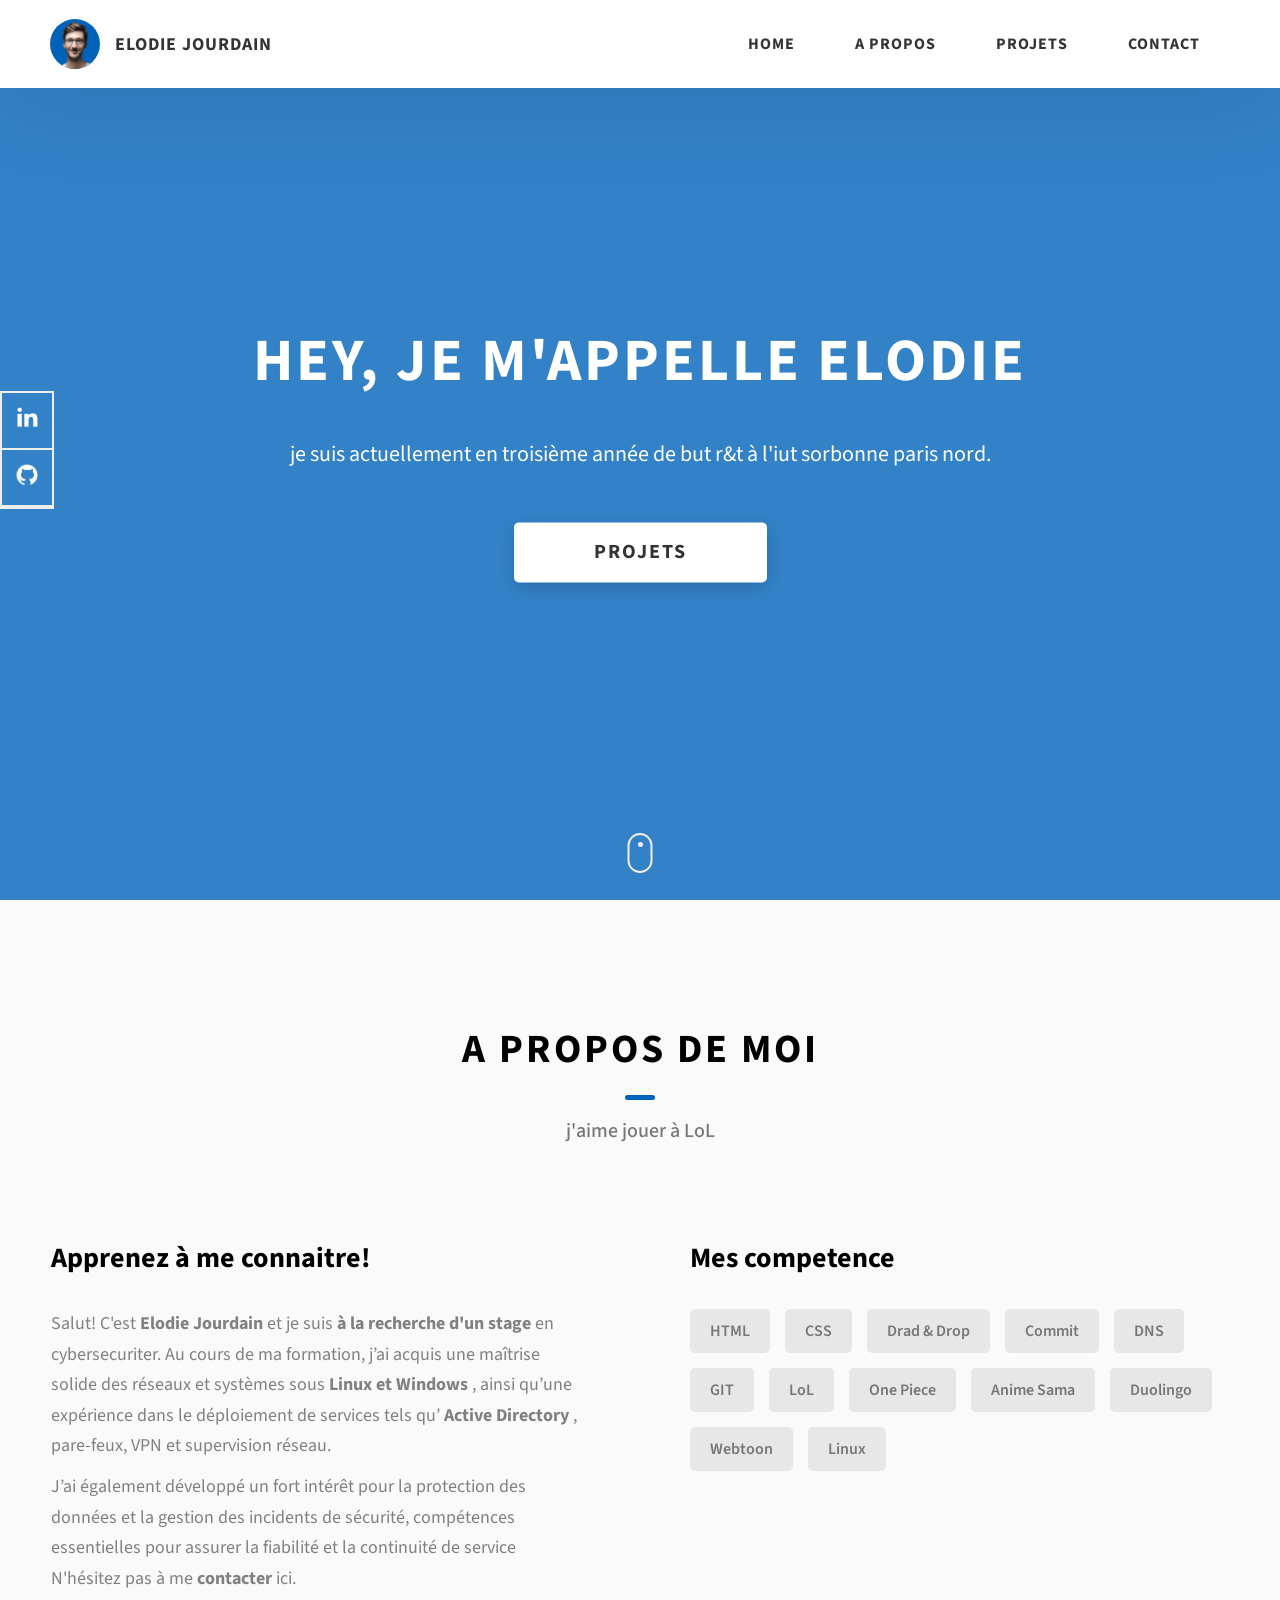
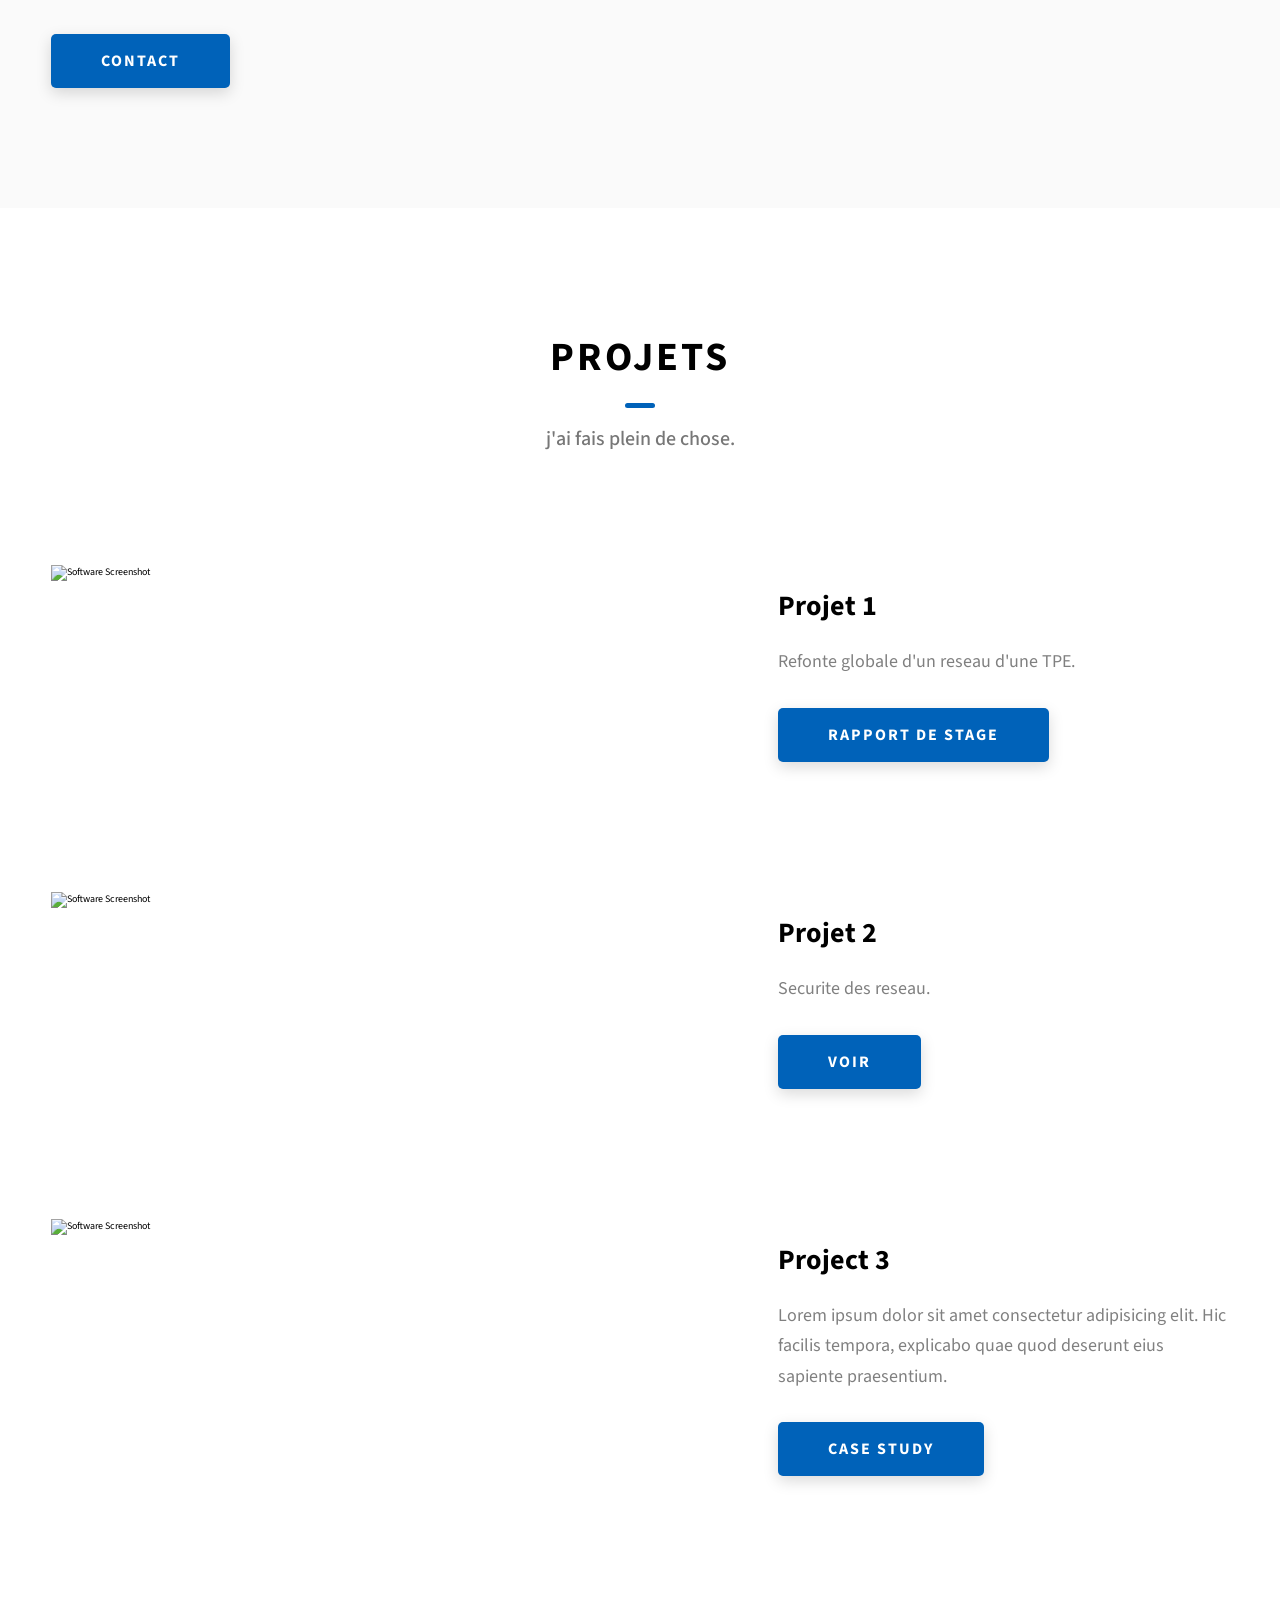
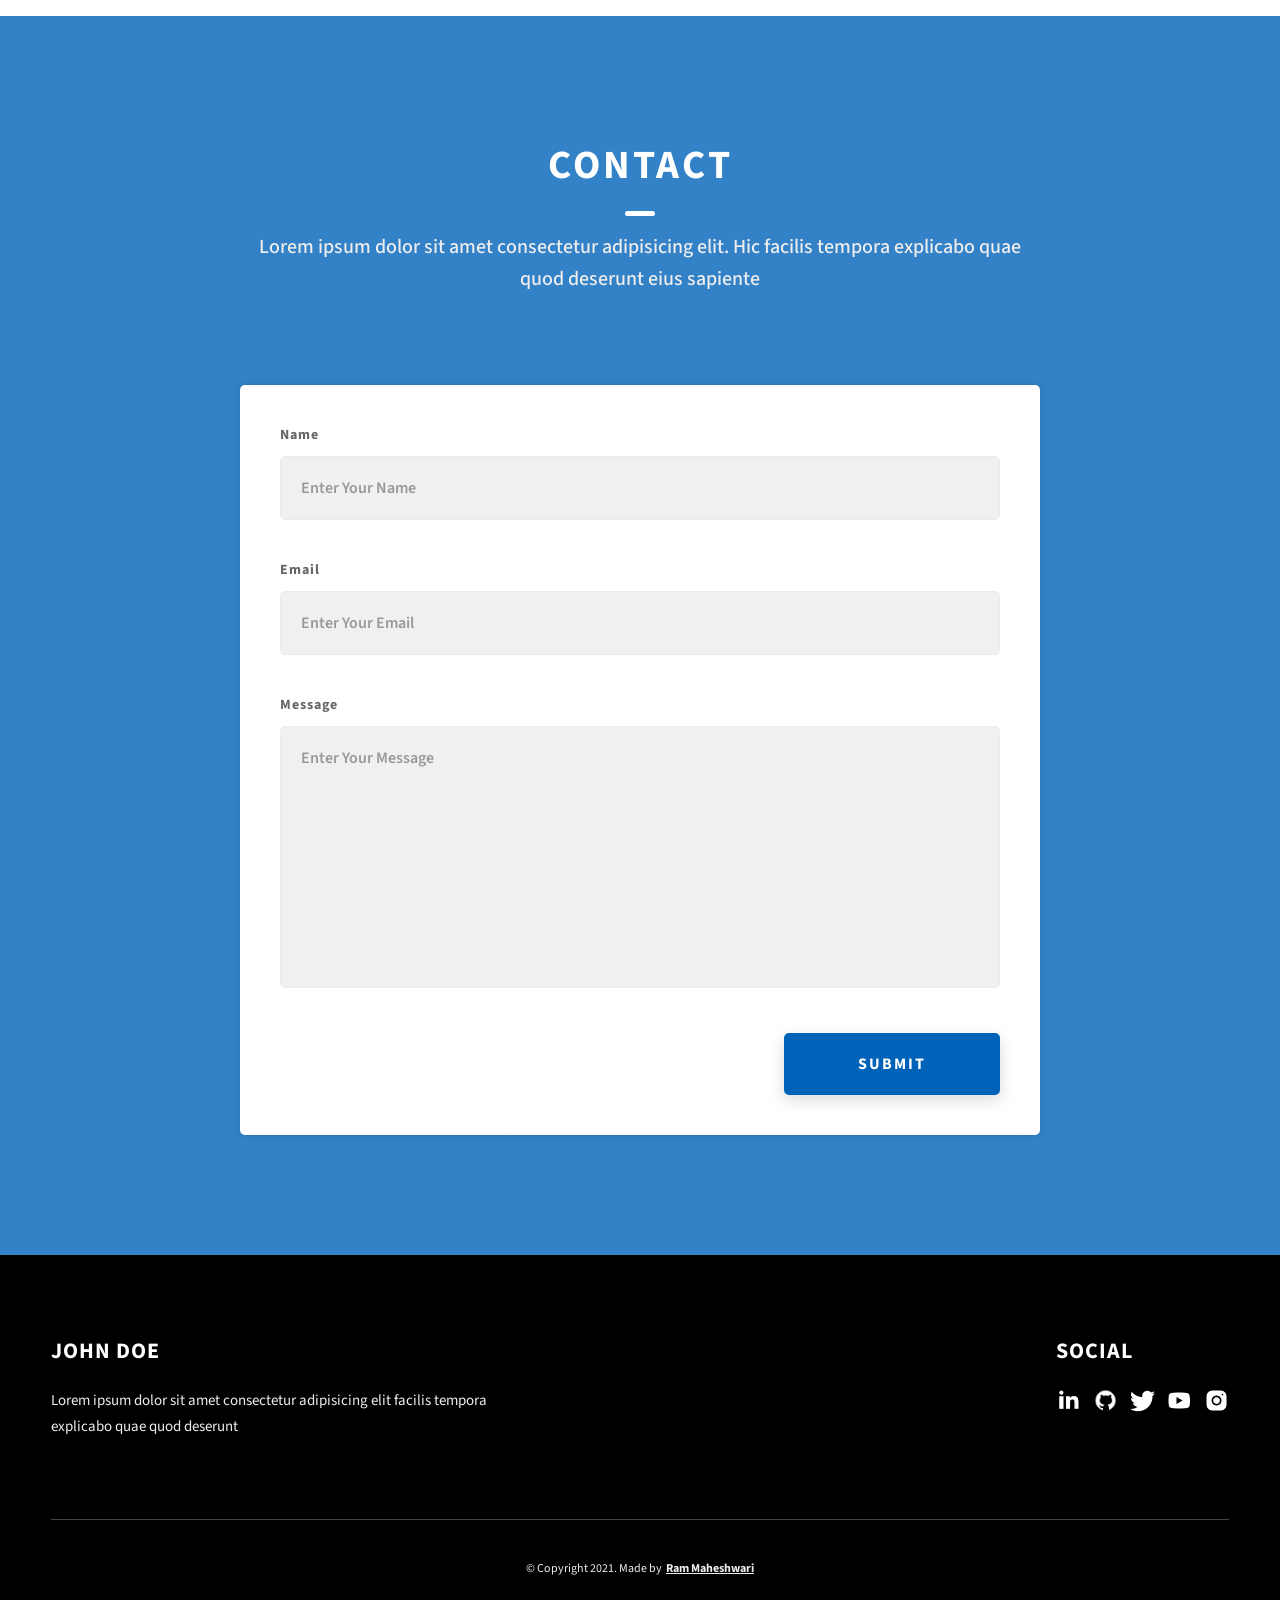
==== commit 05135d5e: "Update index.html pingu" ====
--- a/Dopefolio-main/index.html
+++ b/Dopefolio-main/index.html
@@ -96,7 +96,7 @@
       </div>
       <div class="home-hero__socials">
         <div class="home-hero__social">
-          <a href="#" class="home-hero__social-icon-link">
+          <a href="https://www.linkedin.com/in/elodie-anne-jourdain/" class="home-hero__social-icon-link">
             <img
               src="./assets/png/linkedin-ico.png"
               alt="icon"
@@ -105,7 +105,7 @@
           </a>
         </div>
         <div class="home-hero__social">
-          <a href="#" class="home-hero__social-icon-link">
+          <a href="https://github.com/pinsourir" class="home-hero__social-icon-link">
             <img
               src="./assets/png/github-ico.png"
               alt="icon"
@@ -113,36 +113,7 @@
             />
           </a>
         </div>
-        <div class="home-hero__social">
-          <a href="#" class="home-hero__social-icon-link">
-            <img
-              src="./assets/png/twitter-ico.png"
-              alt="icon"
-              class="home-hero__social-icon"
-            />
-          </a>
-        </div>
-        <div class="home-hero__social">
-          <a href="#" class="home-hero__social-icon-link">
-            <img
-              src="./assets/png/yt-ico.png"
-              alt="icon"
-              class="home-hero__social-icon"
-            />
-          </a>
-        </div>
-        <div class="home-hero__social">
-          <a
-            href="#"
-            class="home-hero__social-icon-link home-hero__social-icon-link--bd-none"
-          >
-            <img
-              src="./assets/png/insta-ico.png"
-              alt="icon"
-              class="home-hero__social-icon"
-            />
-          </a>
-        </div>
+        
       </div>
       <div class="home-hero__mouse-scroll-cont">
         <div class="mouse"></div>
@@ -163,17 +134,16 @@
               <p class="about__content-details-para">
                 Salut! C'est
                 <strong>Elodie Jourdain</strong>
-                et je suis <strong> à la recherche d'un stage </strong> en cybersecuriter. J'ai fais des 
-                <strong> projets </strong>
-                à distance pour des agences, travaillé comme consultant pour des startups et 
-                collaboré avec des personnes talentueuses à la création de
-                <strong>produits numériques</strong>
-                destinés aux entreprises et aux particuliers. 
-                
-              </p>
-              <p class="about__content-details-para">
-                Je suis un véritable passionné de produits numériques. 
-                Au fil des ans, j'ai utilisé des centaines d'applications web et mobiles dans différents secteurs d'activité. N'hésitez pas à me 
+                et je suis <strong> à la recherche d'un stage </strong> en cybersecuriter. 
+                Au cours de ma formation, j’ai acquis une maîtrise solide des réseaux et systèmes sous 
+                <strong> Linux et Windows </strong>
+                , ainsi qu’une expérience dans le déploiement de services tels qu’
+                <strong> Active Directory </strong>
+                , pare-feux, VPN et supervision réseau.
+              </p>
+              <p class="about__content-details-para"> 
+                J’ai également développé un fort intérêt pour la protection des données et la gestion des incidents de sécurité, 
+                compétences essentielles pour assurer la fiabilité et la continuité de service N'hésitez pas à me 
                 <strong>contacter</strong> ici.
               </p>
             </div>
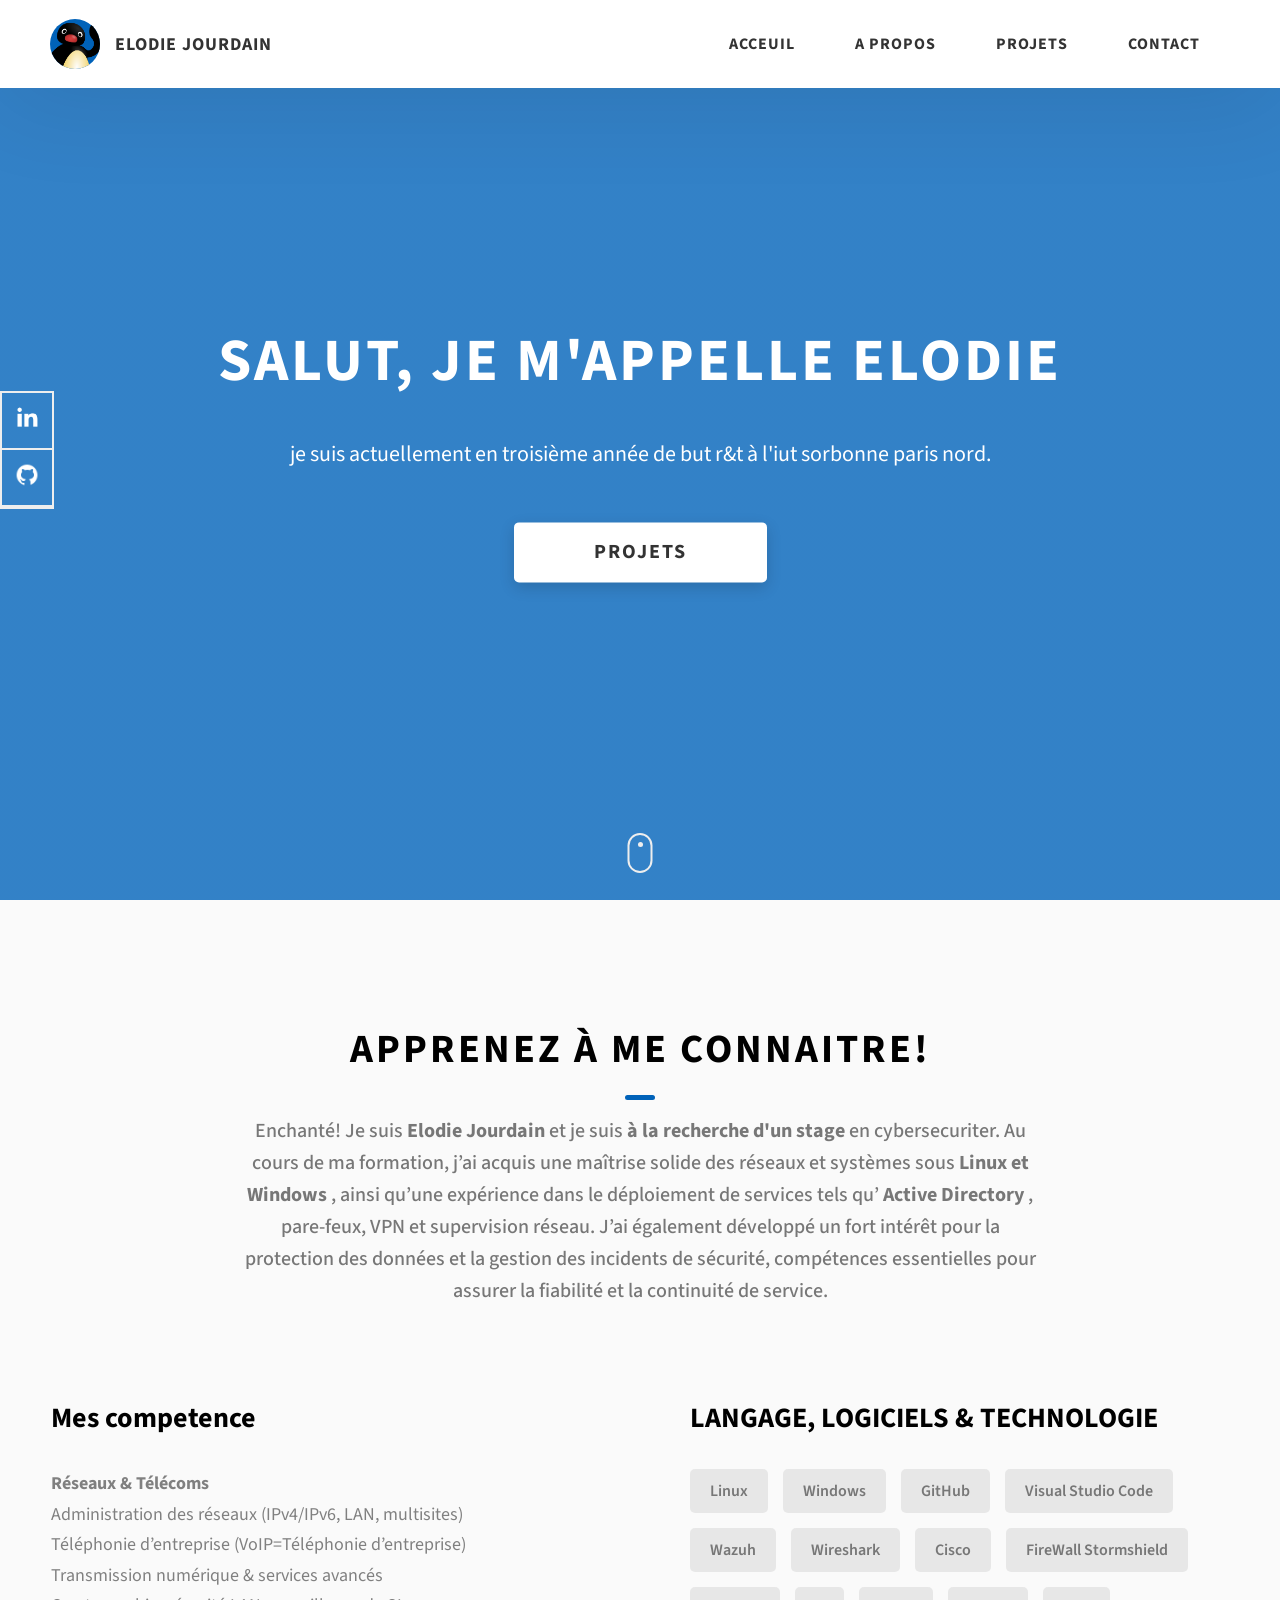
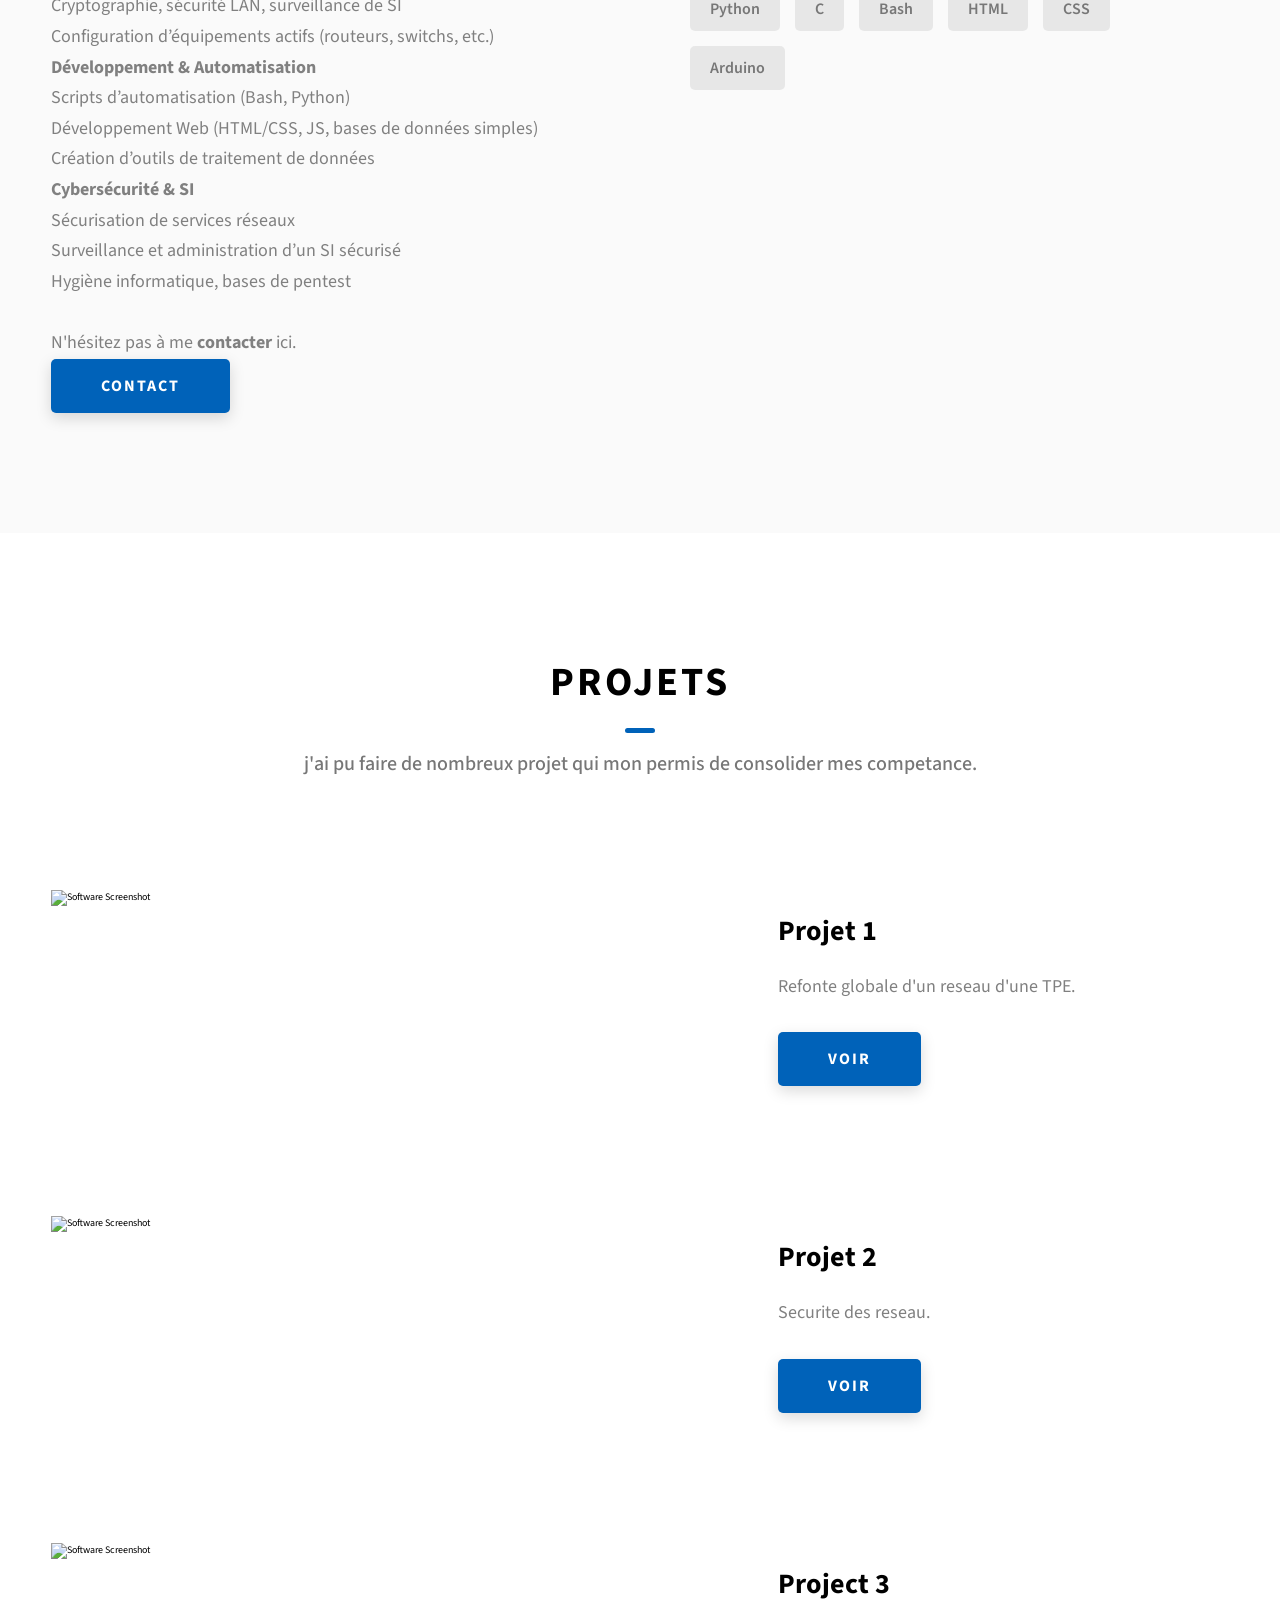
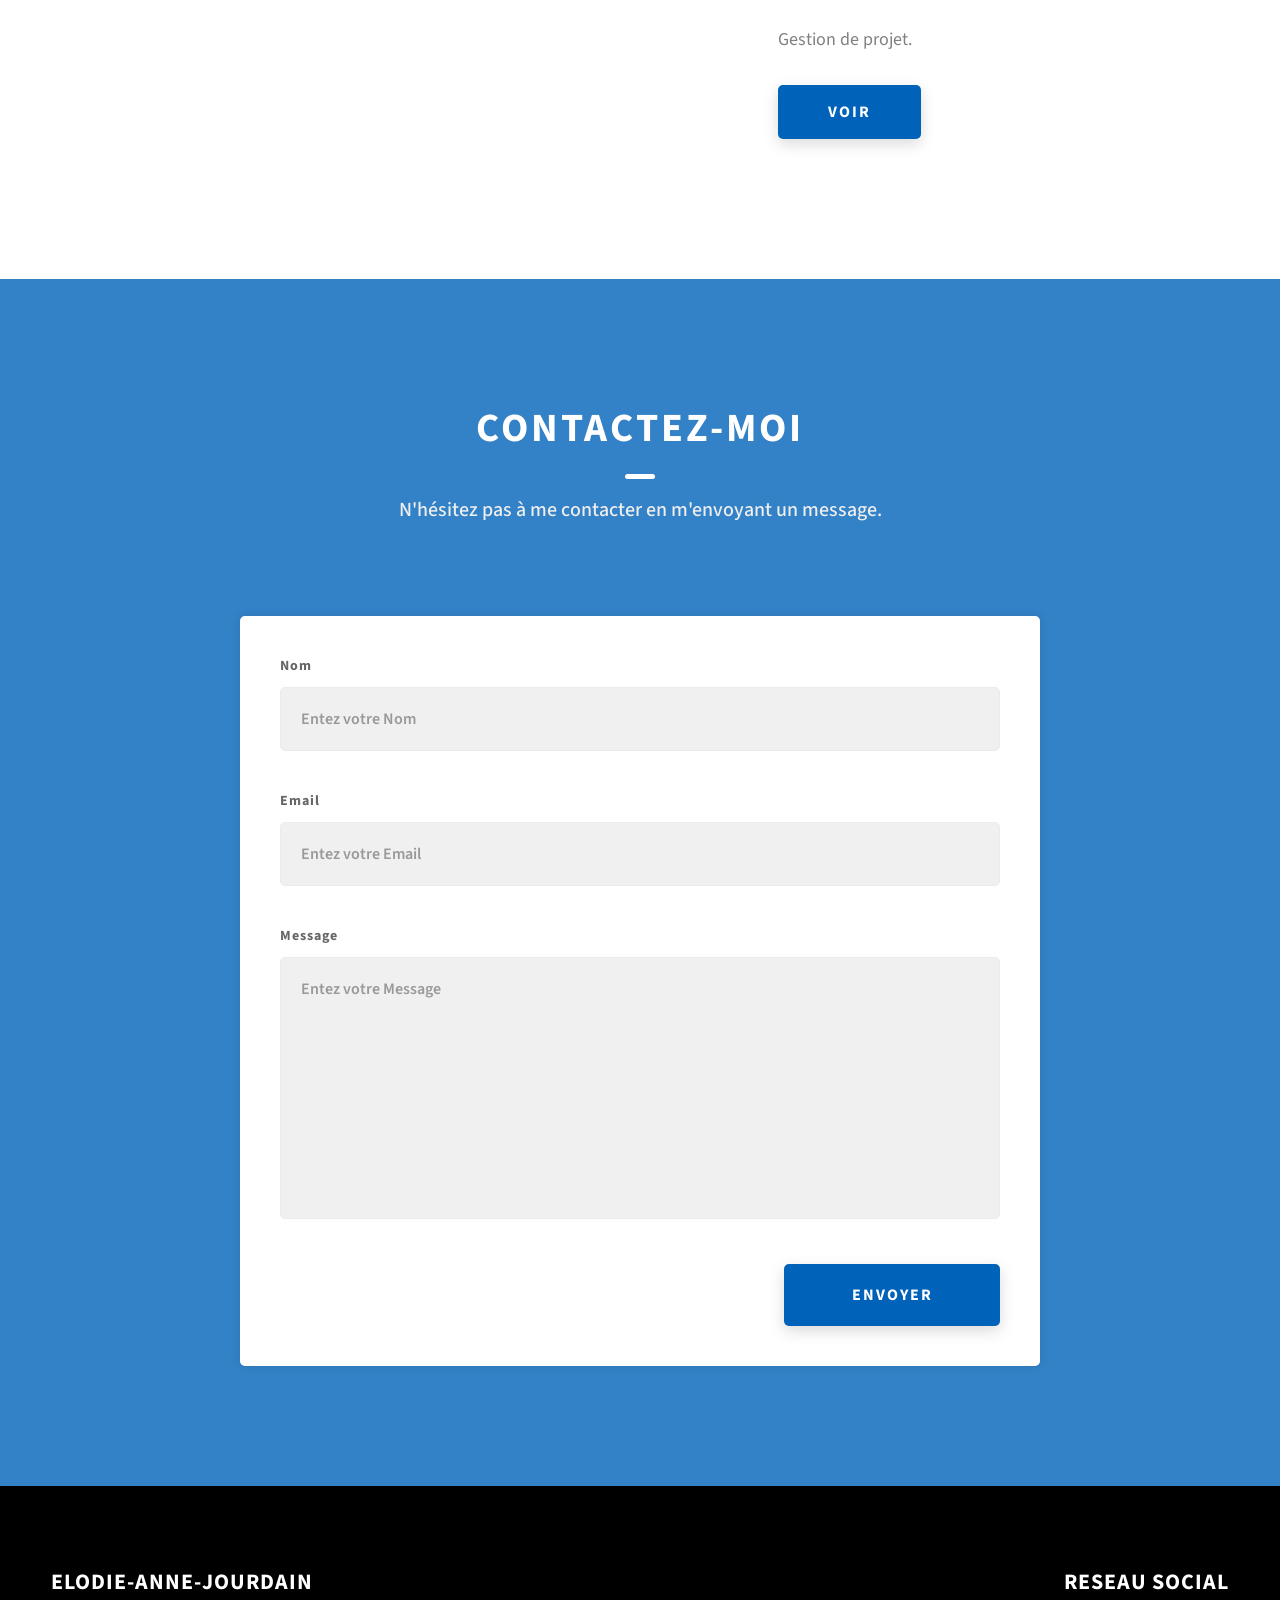
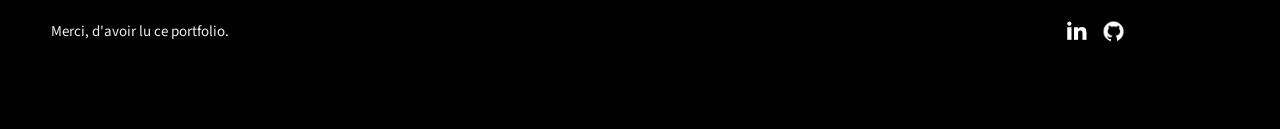
==== commit e3f0e093: "Ajout des texte de presentation" ====
--- a/Dopefolio-main/index.html
+++ b/Dopefolio-main/index.html
@@ -4,7 +4,7 @@
     <meta charset="UTF-8" />
     <meta name="viewport" content="width=device-width, initial-scale=1.0" />
     <meta http-equiv="X-UA-Compatible" content="ie=edge" />
-    <title>Dopefolio</title>
+    <title>Porfolio</title>
     <meta name="description" content="Portfolio Template for Developer" />
 
     <link rel="stylesheet" href="css/style.css" />
@@ -23,7 +23,7 @@
           <div class="header__logo-img-cont">
             <img
               src="./assets/png/john-doe.png"
-              alt="Ram Maheshwari Logo Image"
+              alt="Piglooooo"
               class="header__logo-img"
             />
           </div>
@@ -32,7 +32,7 @@
         <div class="header__main">
           <ul class="header__links">
             <li class="header__link-wrapper">
-              <a href="./index.html" class="header__link"> Home </a>
+              <a href="./index.html" class="header__link"> Acceuil </a>
             </li>
             <li class="header__link-wrapper">
               <a href="./index.html#about" class="header__link"> A propos </a>
@@ -64,7 +64,7 @@
         <div class="header__sm-menu-content">
           <ul class="header__sm-menu-links">
             <li class="header__sm-menu-link">
-              <a href="./index.html"> Home </a>
+              <a href="./index.html"> Acceuil </a>
             </li>
 
             <li class="header__sm-menu-link">
@@ -84,7 +84,7 @@
     </header>
     <section class="home-hero">
       <div class="home-hero__content">
-        <h1 class="heading-primary">Hey, je m'appelle Elodie</h1>
+        <h1 class="heading-primary">Salut, je m'appelle Elodie</h1>
         <div class="home-hero__info">
           <p class="text-primary">
            je suis actuellement en troisième année de but r&t à l'iut sorbonne paris nord. 
@@ -122,17 +122,9 @@
     <section id="about" class="about sec-pad">
       <div class="main-container">
         <h2 class="heading heading-sec heading-sec__mb-med">
-          <span class="heading-sec__main">A propos de moi</span>
+          <span class="heading-sec__main">Apprenez à me connaitre!</span>
           <span class="heading-sec__sub">
-            j'aime jouer à LoL
-          </span>
-        </h2>
-        <div class="about__content">
-          <div class="about__content-main">
-            <h3 class="about__content-title">Apprenez à me connaitre!</h3>
-            <div class="about__content-details">
-              <p class="about__content-details-para">
-                Salut! C'est
+            Enchanté! Je suis
                 <strong>Elodie Jourdain</strong>
                 et je suis <strong> à la recherche d'un stage </strong> en cybersecuriter. 
                 Au cours de ma formation, j’ai acquis une maîtrise solide des réseaux et systèmes sous 
@@ -140,32 +132,58 @@
                 , ainsi qu’une expérience dans le déploiement de services tels qu’
                 <strong> Active Directory </strong>
                 , pare-feux, VPN et supervision réseau.
-              </p>
-              <p class="about__content-details-para"> 
+                <span> 
                 J’ai également développé un fort intérêt pour la protection des données et la gestion des incidents de sécurité, 
-                compétences essentielles pour assurer la fiabilité et la continuité de service N'hésitez pas à me 
-                <strong>contacter</strong> ici.
-              </p>
+                compétences essentielles pour assurer la fiabilité et la continuité de service.
+              </span>
+          </span>
+        </h2>
+        <div class="about__content">
+          <div class="about__content-main">
+            <h3 class="about__content-title">Mes competence</h3>
+            <div class="about__content-details">
+              <span class="about__content-details-para">
+                
+                <strong>Réseaux & Télécoms </strong>
+                <p>Administration des réseaux (IPv4/IPv6, LAN, multisites) </p>
+                <p>Téléphonie d’entreprise (VoIP=Téléphonie d’entreprise)</p>
+                <p>Transmission numérique & services avancés</p>
+                <p>Cryptographie, sécurité LAN, surveillance de SI</p>
+                <p>Configuration d’équipements actifs (routeurs, switchs, etc.)</p>
+                <strong>Développement & Automatisation </strong>
+                <p>Scripts d’automatisation (Bash, Python)</p>
+                <p>Développement Web (HTML/CSS, JS, bases de données simples)</p>
+                <p>Création d’outils de traitement de données</p>
+                <strong>Cybersécurité & SI </strong>
+                <p>Sécurisation de services réseaux</p>
+                <p>Surveillance et administration d’un SI sécurisé</p>
+                <p>Hygiène informatique, bases de pentest</p>
+                <br>
+                N'hésitez pas à me <strong>contacter</strong> ici.
+              </span>
             </div>
             <a href="./#contact" class="btn btn--med btn--theme dynamicBgClr"
               >Contact</a
             >
           </div>
           <div class="about__content-skills">
-            <h3 class="about__content-title">Mes competence</h3>
+            <h3 class="about__content-title">LANGAGE, LOGICIELS & TECHNOLOGIE</h3>
             <div class="skills">
+              <div class="skills__skill">Linux</div>
+              <div class="skills__skill">Windows</div>
+              <div class="skills__skill">GitHub</div>
+              <div class="skills__skill">Visual Studio Code</div>
+              <div class="skills__skill">Wazuh</div>
+              <div class="skills__skill">Wireshark</div>
+              <div class="skills__skill">Cisco</div>
+              <div class="skills__skill">FireWall Stormshield</div>
+              <div class="skills__skill">Python</div>
+              <div class="skills__skill">C</div>
+              <div class="skills__skill">Bash</div>
               <div class="skills__skill">HTML</div>
               <div class="skills__skill">CSS</div>
-              <div class="skills__skill">Drad & Drop</div>
-              <div class="skills__skill">Commit</div>
-              <div class="skills__skill">DNS</div>
-              <div class="skills__skill">GIT</div>
-              <div class="skills__skill">LoL</div>
-              <div class="skills__skill">One Piece</div>
-              <div class="skills__skill">Anime Sama</div>
-              <div class="skills__skill">Duolingo</div>
-              <div class="skills__skill">Webtoon</div>
-              <div class="skills__skill">Linux</div>
+              <div class="skills__skill">Arduino</div>
+
             </div>
           </div>
         </div>
@@ -176,7 +194,7 @@
         <h2 class="heading heading-sec heading-sec__mb-bg">
           <span class="heading-sec__main">Projets</span>
           <span class="heading-sec__sub">
-            j'ai fais plein de chose.
+            j'ai pu faire de nombreux projet qui mon permis de consolider mes competance.
           </span>
         </h2>
 
@@ -184,7 +202,7 @@
           <div class="projects__row">
             <div class="projects__row-img-cont">
               <img
-                src="./assets/jpeg/project-mockup-example.jpeg"
+                src="./assets/jpeg/Refonte.jpg"
                 alt="Software Screenshot"
                 class="projects__row-img"
                 loading="lazy"
@@ -199,7 +217,7 @@
                 href="./project-1.html"
                 class="btn btn--med btn--theme dynamicBgClr"
                 target="_blank"
-                >Rapport de stage</a
+                >Voir</a
               >
             </div>
           </div>
@@ -237,15 +255,13 @@
             <div class="projects__row-content">
               <h3 class="projects__row-content-title">Project 3</h3>
               <p class="projects__row-content-desc">
-                Lorem ipsum dolor sit amet consectetur adipisicing elit. Hic
-                facilis tempora, explicabo quae quod deserunt eius sapiente
-                praesentium.
+                Gestion de projet.
               </p>
               <a
                 href="./project-3.html"
                 class="btn btn--med btn--theme dynamicBgClr"
                 target="_blank"
-                >Case Study</a
+                >Voir</a
               >
             </div>
           </div>
@@ -255,19 +271,18 @@
     <section id="contact" class="contact sec-pad dynamicBg">
       <div class="main-container">
         <h2 class="heading heading-sec heading-sec__mb-med">
-          <span class="heading-sec__main heading-sec__main--lt">Contact</span>
+          <span class="heading-sec__main heading-sec__main--lt">Contactez-moi</span>
           <span class="heading-sec__sub heading-sec__sub--lt">
-            Lorem ipsum dolor sit amet consectetur adipisicing elit. Hic facilis
-            tempora explicabo quae quod deserunt eius sapiente
+            N'hésitez pas à me contacter en m'envoyant un message.
           </span>
         </h2>
         <div class="contact__form-container">
           <form action="#" class="contact__form">
             <div class="contact__form-field">
-              <label class="contact__form-label" for="name">Name</label>
+              <label class="contact__form-label" for="name">Nom</label>
               <input
                 required
-                placeholder="Enter Your Name"
+                placeholder="Entez votre Nom"
                 type="text"
                 class="contact__form-input"
                 name="name"
@@ -278,7 +293,7 @@
               <label class="contact__form-label" for="email">Email</label>
               <input
                 required
-                placeholder="Enter Your Email"
+                placeholder="Entez votre Email"
                 type="text"
                 class="contact__form-input"
                 name="email"
@@ -292,13 +307,13 @@
                 cols="30"
                 rows="10"
                 class="contact__form-input"
-                placeholder="Enter Your Message"
+                placeholder="Entez votre Message"
                 name="message"
                 id="message"
               ></textarea>
             </div>
-            <button type="submit" class="btn btn--theme contact__btn">
-              Submit
+            <button type="Envoyer" class="btn btn--theme contact__btn">
+              Envoyer
             </button>
           </form>
         </div>
@@ -309,7 +324,7 @@
         <div class="main-footer__upper">
           <div class="main-footer__row main-footer__row-1">
             <h2 class="heading heading-sm main-footer__heading-sm">
-              <span>Social</span>
+              <span>Reseau Social</span>
             </h2>
             <div class="main-footer__social-cont">
               <a target="_blank" rel="noreferrer" href="#">
@@ -326,44 +341,15 @@
                   alt="icon"
                 />
               </a>
-              <a target="_blank" rel="noreferrer" href="#">
-                <img
-                  class="main-footer__icon"
-                  src="./assets/png/twitter-ico.png"
-                  alt="icon"
-                />
-              </a>
-              <a target="_blank" rel="noreferrer" href="#">
-                <img
-                  class="main-footer__icon"
-                  src="./assets/png/yt-ico.png"
-                  alt="icon"
-                />
-              </a>
-              <a target="_blank" rel="noreferrer" href="#">
-                <img
-                  class="main-footer__icon main-footer__icon--mr-none"
-                  src="./assets/png/insta-ico.png"
-                  alt="icon"
-                />
-              </a>
+                                          
             </div>
           </div>
           <div class="main-footer__row main-footer__row-2">
-            <h4 class="heading heading-sm text-lt">John Doe</h4>
+            <h4 class="heading heading-sm text-lt">elodie-anne-jourdain</h4>
             <p class="main-footer__short-desc">
-              Lorem ipsum dolor sit amet consectetur adipisicing elit facilis
-              tempora explicabo quae quod deserunt
+              Merci, d'avoir lu ce portfolio.
             </p>
           </div>
-        </div>
-
-        <!-- If you give me some credit or shoutout here by linking to my website, then it will be a big thing for me and will help me a lot :) -->
-        <div class="main-footer__lower">
-          &copy; Copyright 2021. Made by
-          <a rel="noreferrer" target="_blank" href="https://rammaheshwari.com"
-            >Ram Maheshwari</a
-          >
         </div>
       </div>
     </footer>
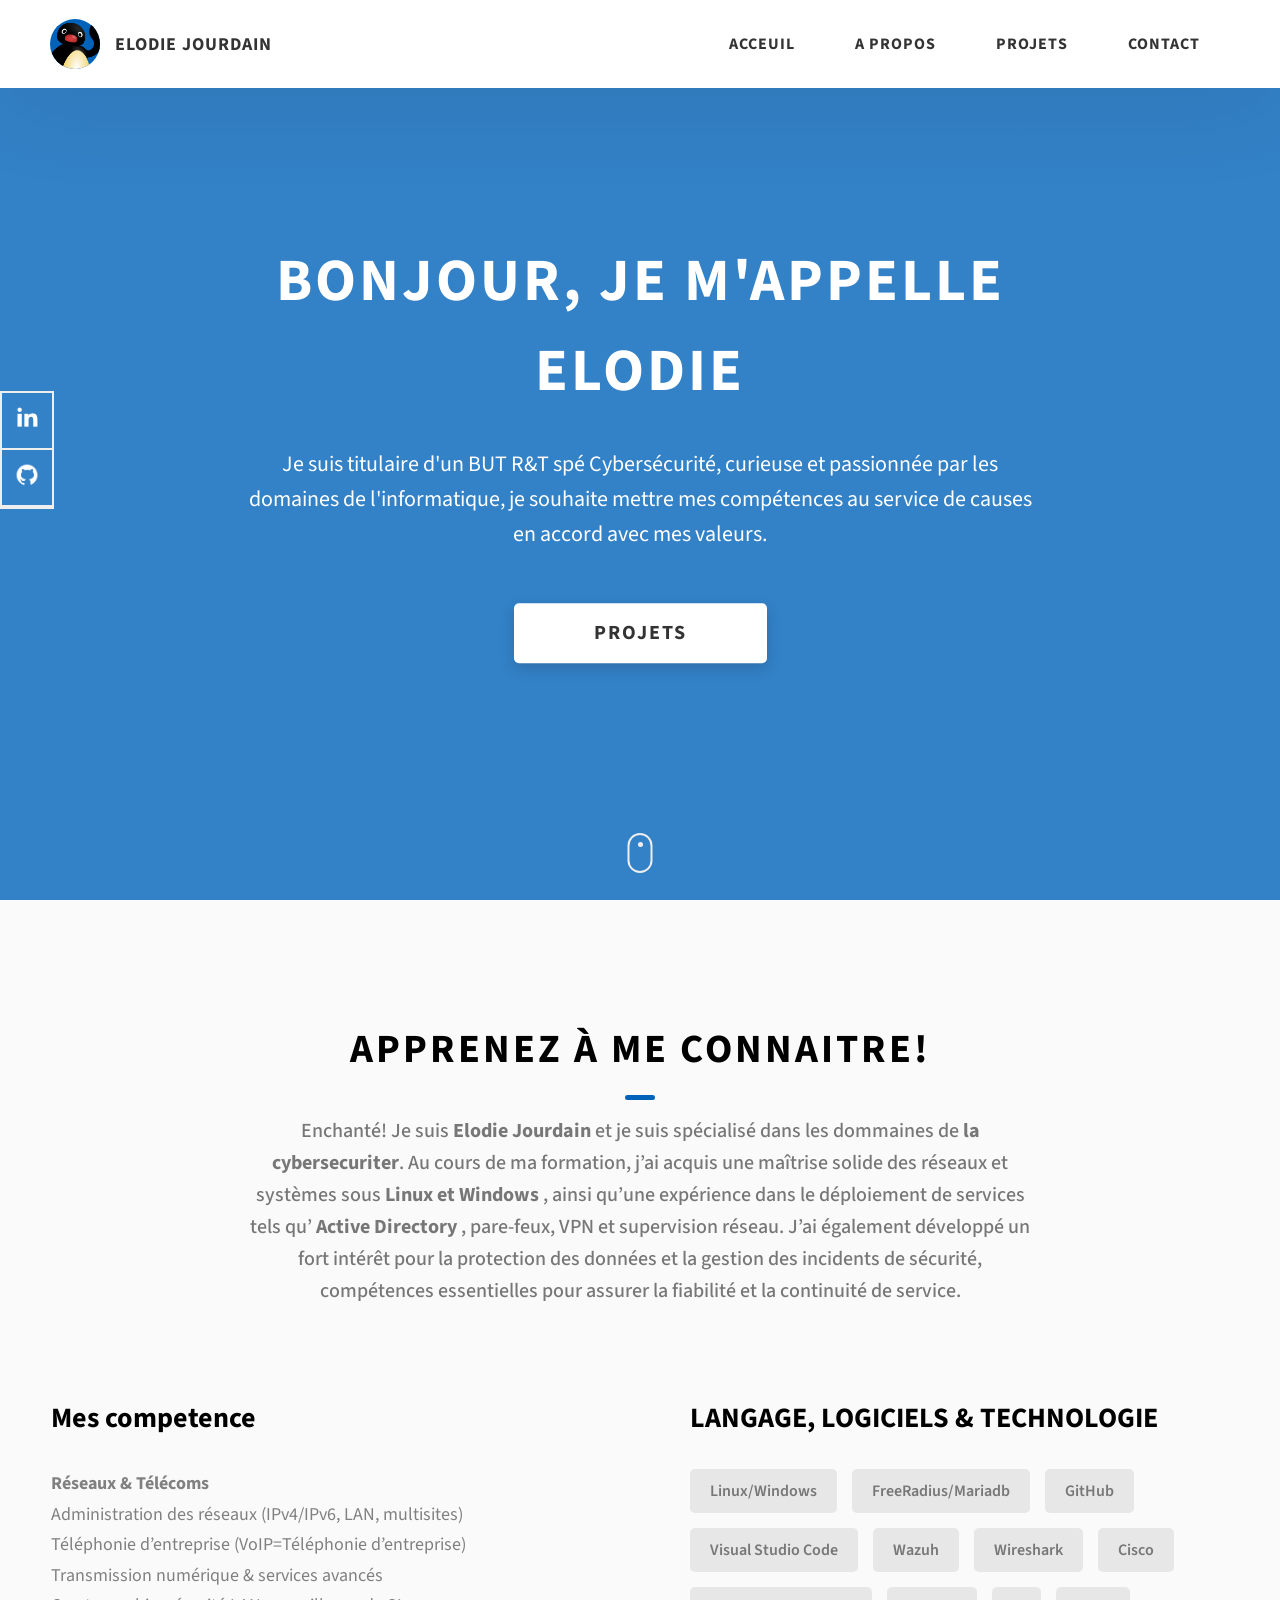
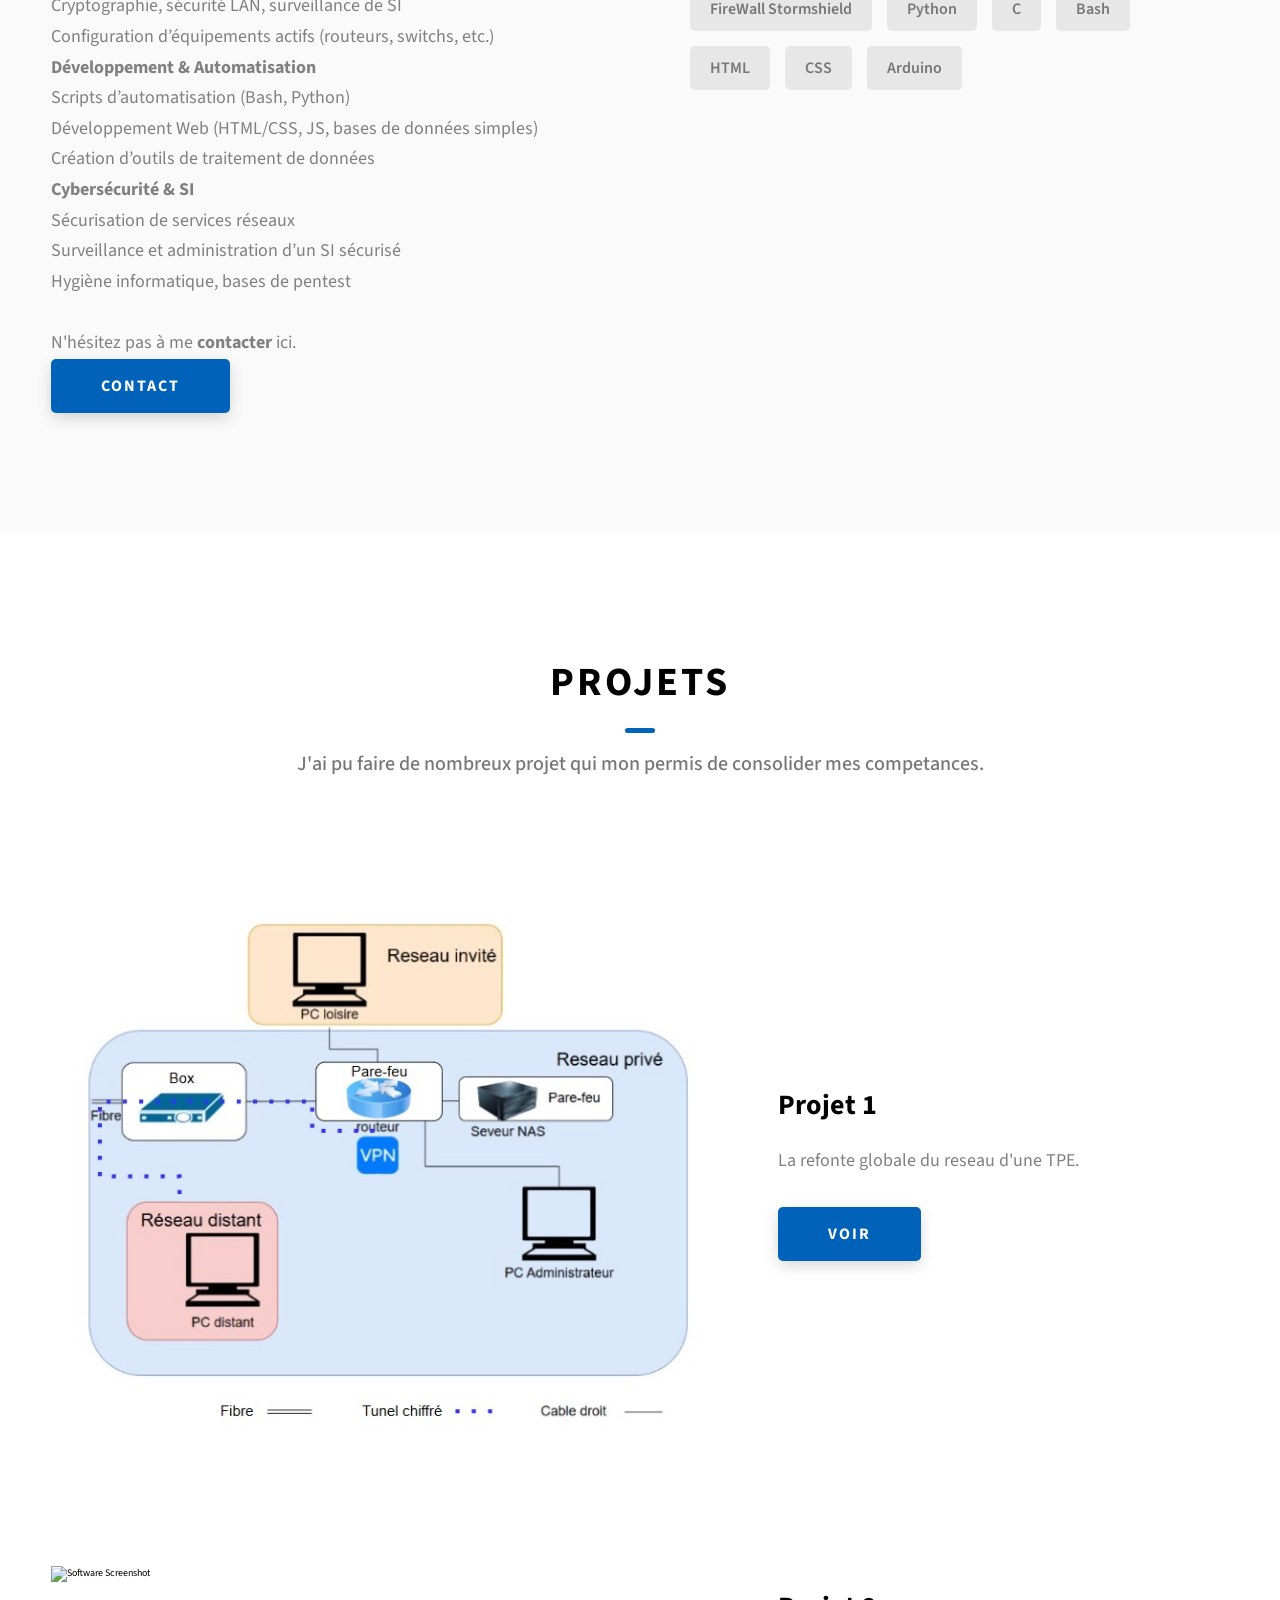
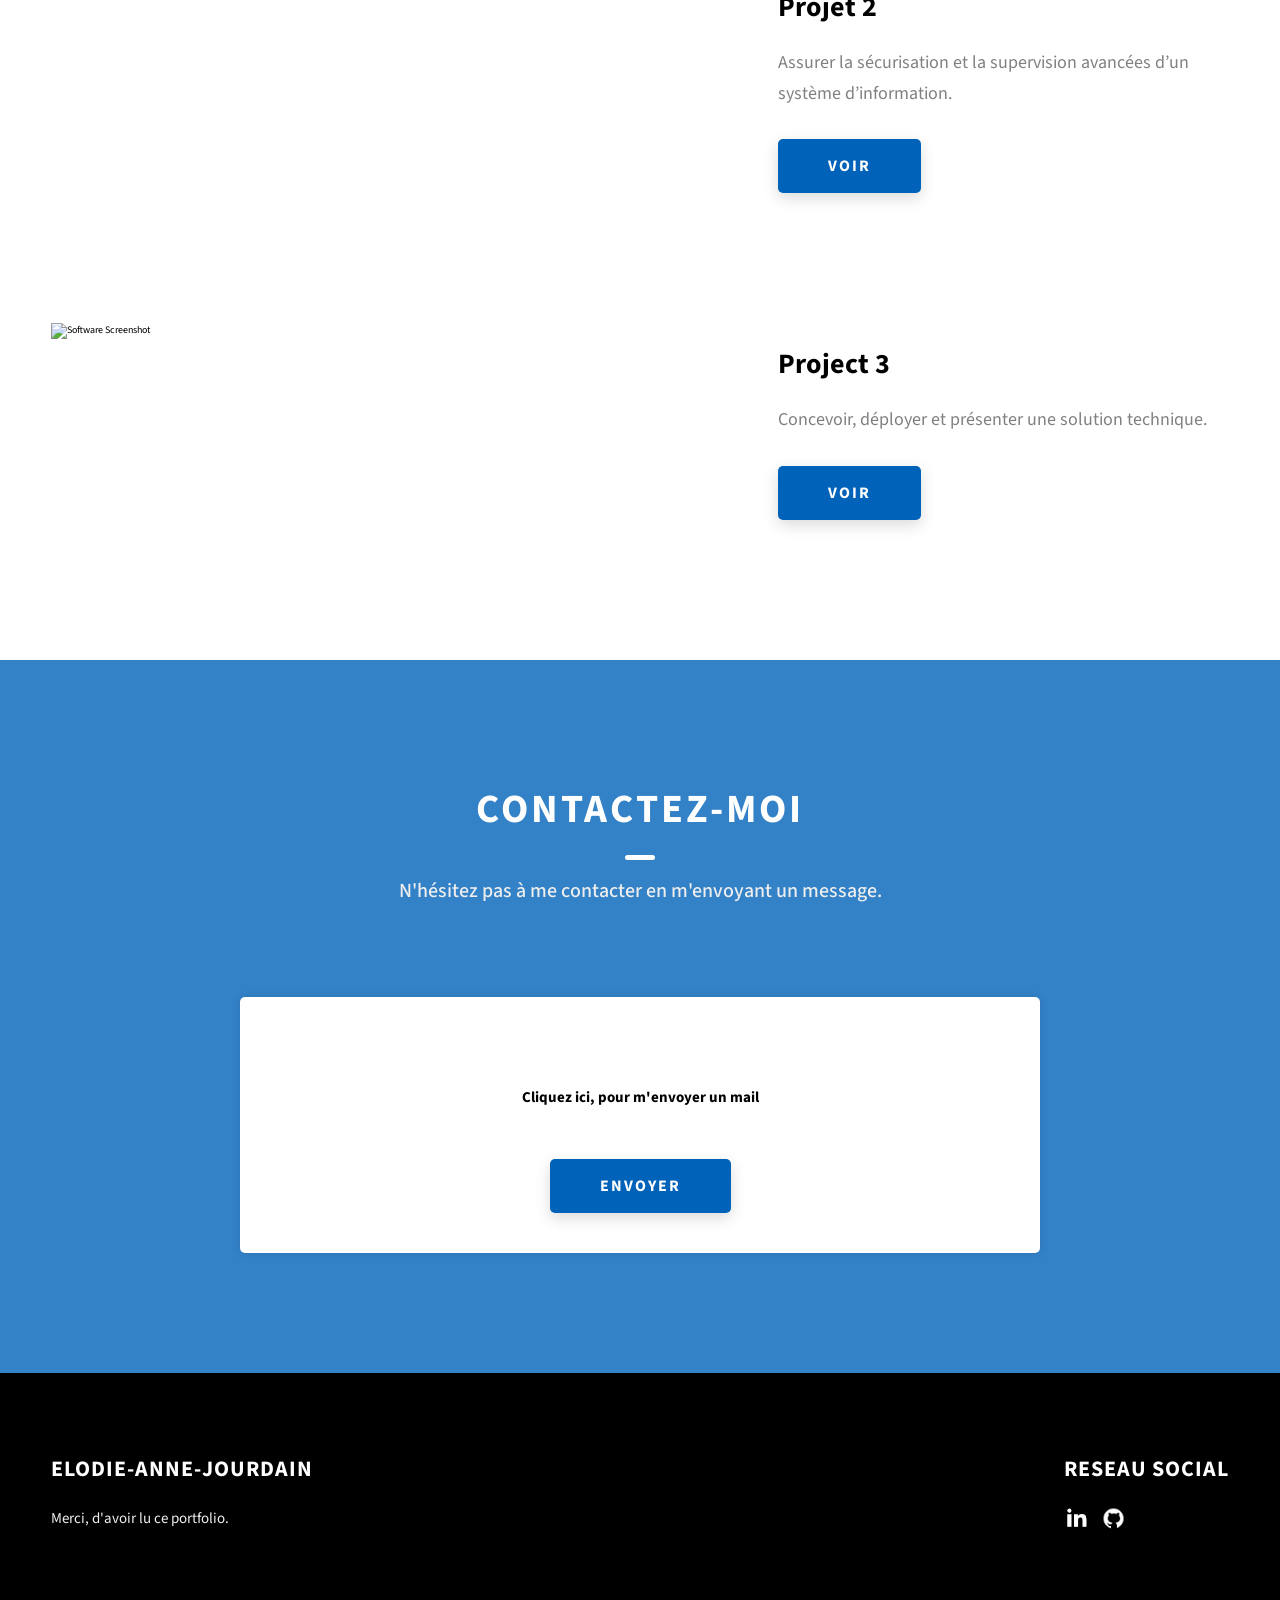
==== commit 56f2a876: "Revise text and update contact method in index.html Updated text content for better clarity and corr" ====
--- a/Dopefolio-main/index.html
+++ b/Dopefolio-main/index.html
@@ -84,14 +84,16 @@
     </header>
     <section class="home-hero">
       <div class="home-hero__content">
-        <h1 class="heading-primary">Salut, je m'appelle Elodie</h1>
+        <h1 class="heading-primary">Bonjour, je m'appelle Elodie</h1>
         <div class="home-hero__info">
           <p class="text-primary">
-           je suis actuellement en troisième année de but r&t à l'iut sorbonne paris nord. 
+           Je suis titulaire d'un BUT R&T spé Cybersécurité, curieuse et passionnée par les 
+           domaines de l'informatique, je souhaite mettre mes compétences au service de causes 
+           en accord avec mes valeurs. 
           </p>
         </div>
         <div class="home-hero__cta">
-          <a href="./#projects" class="btn btn--bg">Projets</a>
+          <a href="./index.html#projects" class="btn btn--bg">Projets</a>
         </div>
       </div>
       <div class="home-hero__socials">
@@ -126,7 +128,7 @@
           <span class="heading-sec__sub">
             Enchanté! Je suis
                 <strong>Elodie Jourdain</strong>
-                et je suis <strong> à la recherche d'un stage </strong> en cybersecuriter. 
+                et je suis spécialisé dans les dommaines de <strong> la cybersecuriter</strong>. 
                 Au cours de ma formation, j’ai acquis une maîtrise solide des réseaux et systèmes sous 
                 <strong> Linux et Windows </strong>
                 , ainsi qu’une expérience dans le déploiement de services tels qu’
@@ -162,15 +164,15 @@
                 N'hésitez pas à me <strong>contacter</strong> ici.
               </span>
             </div>
-            <a href="./#contact" class="btn btn--med btn--theme dynamicBgClr"
+            <a href="https://mail.google.com/mail/u/0/#inbox?compose=GTvVlcRwPxTzmvMMdKcwgPZSznhCNDfStqmCbnwJJWZtNJqFLfqqZCgpZgXmHSDjrmpRBNlMzrDGb" class="btn btn--med btn--theme dynamicBgClr"
               >Contact</a
             >
           </div>
           <div class="about__content-skills">
             <h3 class="about__content-title">LANGAGE, LOGICIELS & TECHNOLOGIE</h3>
             <div class="skills">
-              <div class="skills__skill">Linux</div>
-              <div class="skills__skill">Windows</div>
+              <div class="skills__skill">Linux/Windows</div>
+              <div class="skills__skill">FreeRadius/Mariadb</div>
               <div class="skills__skill">GitHub</div>
               <div class="skills__skill">Visual Studio Code</div>
               <div class="skills__skill">Wazuh</div>
@@ -194,7 +196,7 @@
         <h2 class="heading heading-sec heading-sec__mb-bg">
           <span class="heading-sec__main">Projets</span>
           <span class="heading-sec__sub">
-            j'ai pu faire de nombreux projet qui mon permis de consolider mes competance.
+            J'ai pu faire de nombreux projet qui mon permis de consolider mes competances.
           </span>
         </h2>
 
@@ -211,7 +213,7 @@
             <div class="projects__row-content">
               <h3 class="projects__row-content-title">Projet 1</h3>
               <p class="projects__row-content-desc">
-                Refonte globale d'un reseau d'une TPE.
+                La refonte globale du reseau d'une TPE.
               </p>
               <a
                 href="./project-1.html"
@@ -224,7 +226,7 @@
           <div class="projects__row">
             <div class="projects__row-img-cont">
               <img
-                src="./assets/jpeg/project-mockup-example.jpeg"
+                src="./assets/jpeg/SIEM.jpg"
                 alt="Software Screenshot"
                 class="projects__row-img"
                 loading="lazy"
@@ -233,7 +235,7 @@
             <div class="projects__row-content">
               <h3 class="projects__row-content-title">Projet 2</h3>
               <p class="projects__row-content-desc">
-                Securite des reseau.
+                Assurer la sécurisation et la supervision avancées d’un système d’information.
               </p>
               <a
                 href="./project-2.html"
@@ -246,7 +248,7 @@
           <div class="projects__row">
             <div class="projects__row-img-cont">
               <img
-                src="./assets/jpeg/project-mockup-example.jpeg"
+                src="./assets/jpeg/Routeur.jpg"
                 alt="Software Screenshot"
                 class="projects__row-img"
                 loading="lazy"
@@ -255,7 +257,7 @@
             <div class="projects__row-content">
               <h3 class="projects__row-content-title">Project 3</h3>
               <p class="projects__row-content-desc">
-                Gestion de projet.
+                Concevoir, déployer et présenter une solution technique.
               </p>
               <a
                 href="./project-3.html"
@@ -278,43 +280,13 @@
         </h2>
         <div class="contact__form-container">
           <form action="#" class="contact__form">
-            <div class="contact__form-field">
-              <label class="contact__form-label" for="name">Nom</label>
-              <input
-                required
-                placeholder="Entez votre Nom"
-                type="text"
-                class="contact__form-input"
-                name="name"
-                id="name"
-              />
-            </div>
-            <div class="contact__form-field">
-              <label class="contact__form-label" for="email">Email</label>
-              <input
-                required
-                placeholder="Entez votre Email"
-                type="text"
-                class="contact__form-input"
-                name="email"
-                id="email"
-              />
-            </div>
-            <div class="contact__form-field">
-              <label class="contact__form-label" for="message">Message</label>
-              <textarea
-                required
-                cols="30"
-                rows="10"
-                class="contact__form-input"
-                placeholder="Entez votre Message"
-                name="message"
-                id="message"
-              ></textarea>
-            </div>
-            <button type="Envoyer" class="btn btn--theme contact__btn">
-              Envoyer
-            </button>
+            <h2 class="project-cs-hero__cta">Cliquez ici, pour m'envoyer un mail</h2>
+            <div class="project-cs-hero__cta">
+              
+              <a href="https://mail.google.com/mail/u/0/#inbox?compose=GTvVlcRwPxTzmvMMdKcwgPZSznhCNDfStqmCbnwJJWZtNJqFLfqqZCgpZgXmHSDjrmpRBNlMzrDGb" class="btn btn--med btn--theme dynamicBgClr"
+                target="_blank"
+                >Envoyer</a>
+            </div>
           </form>
         </div>
       </div>
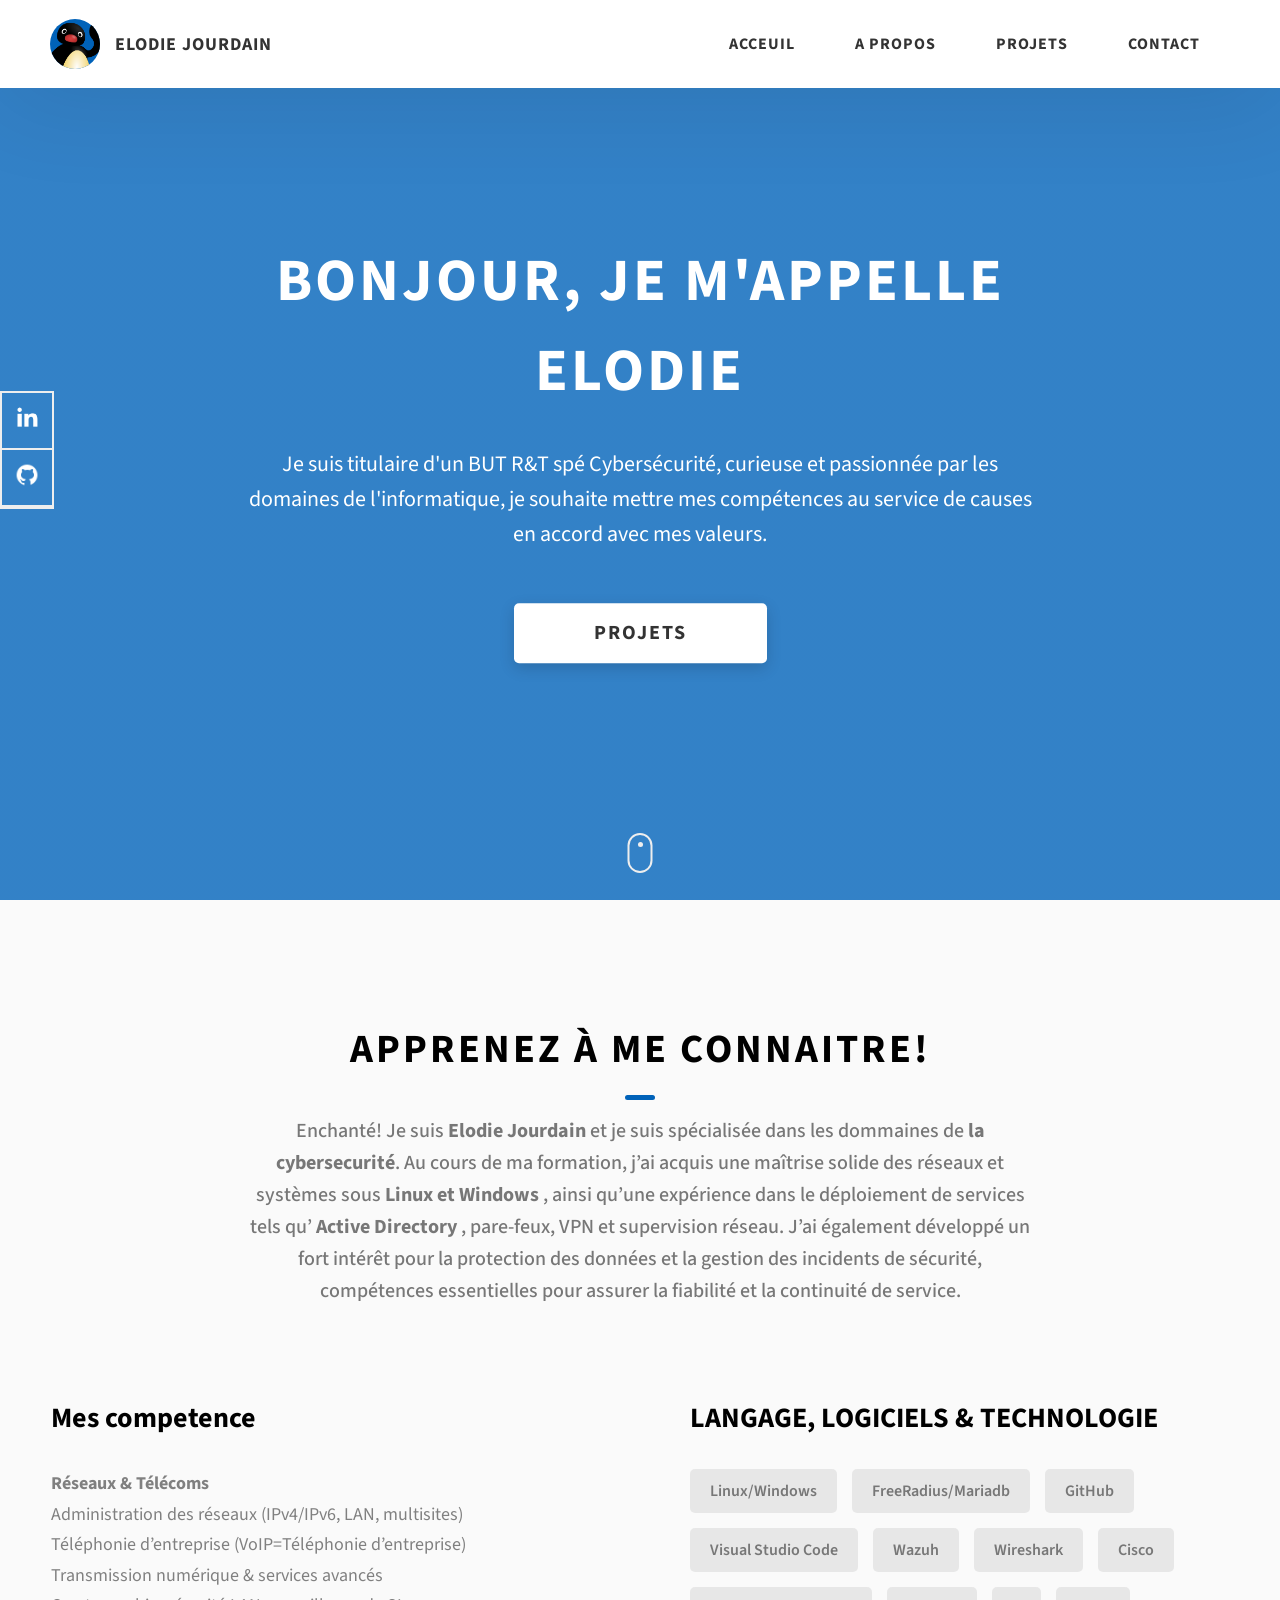
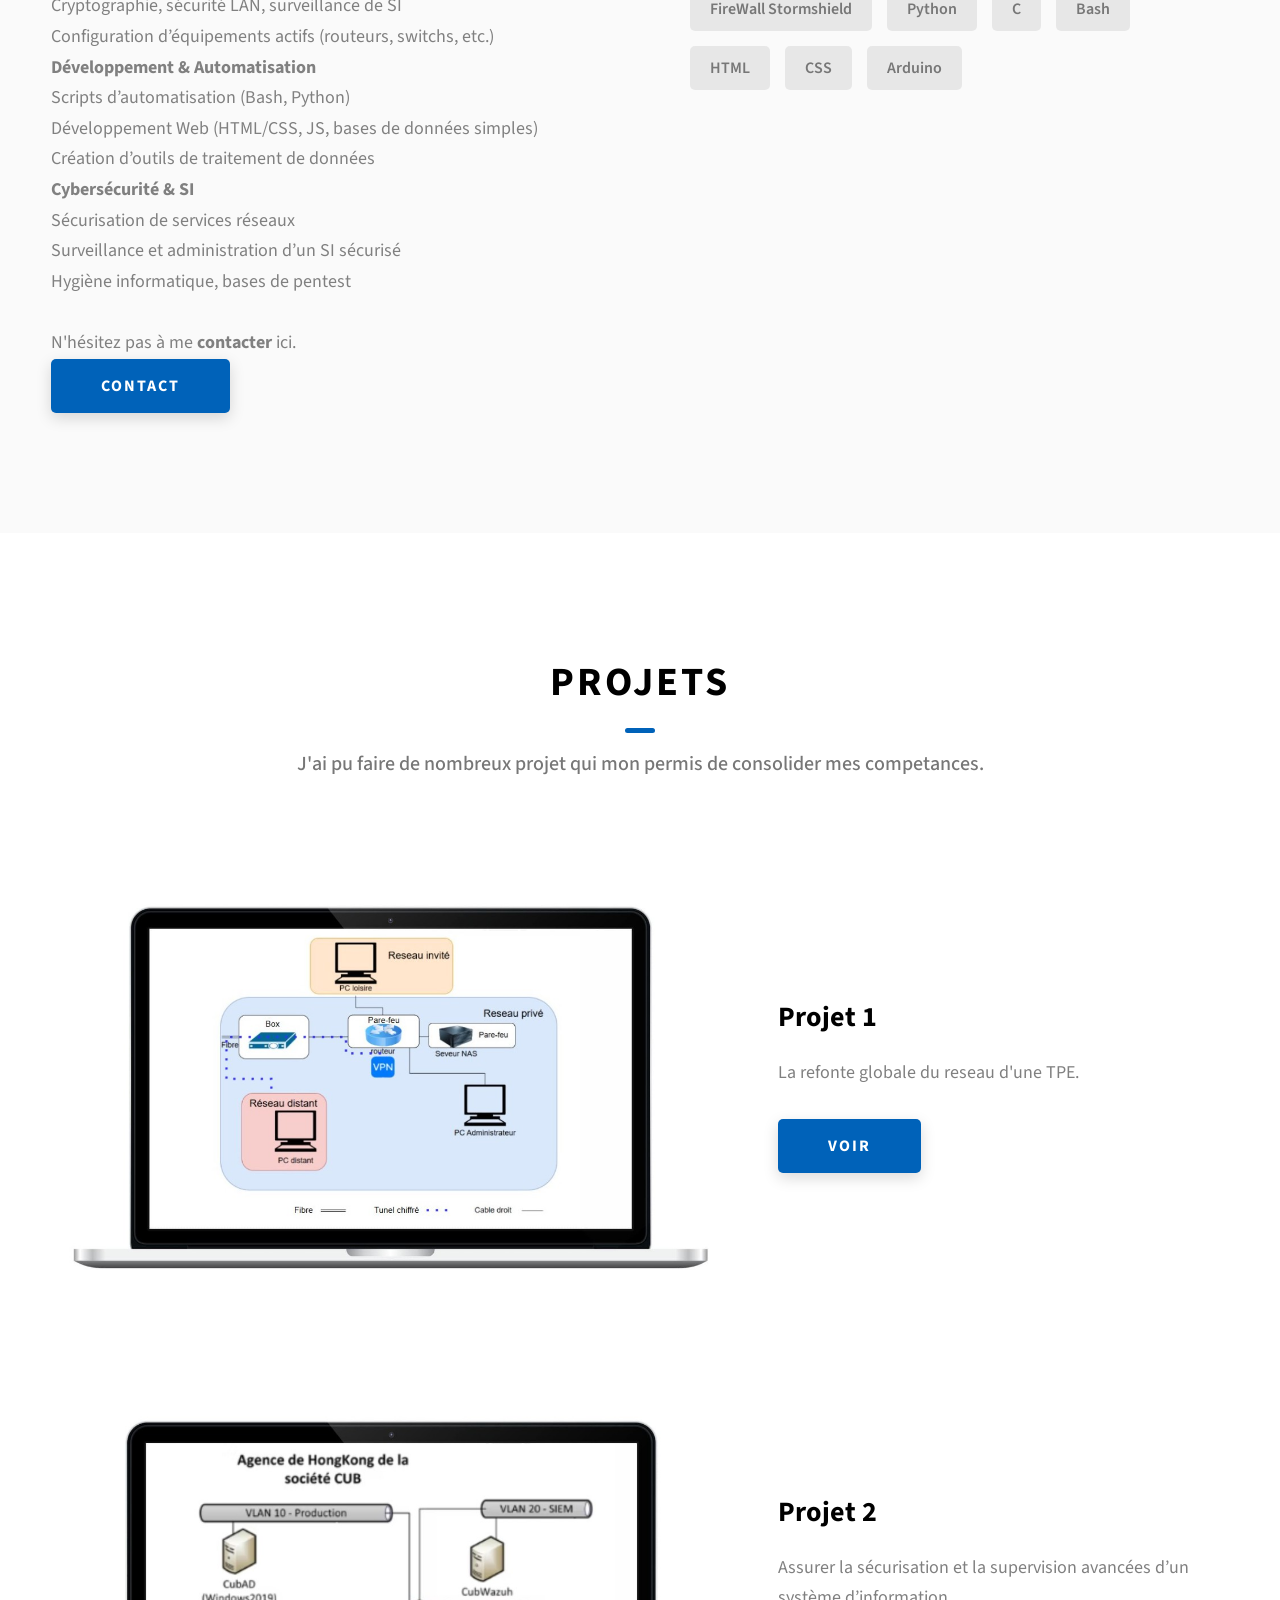
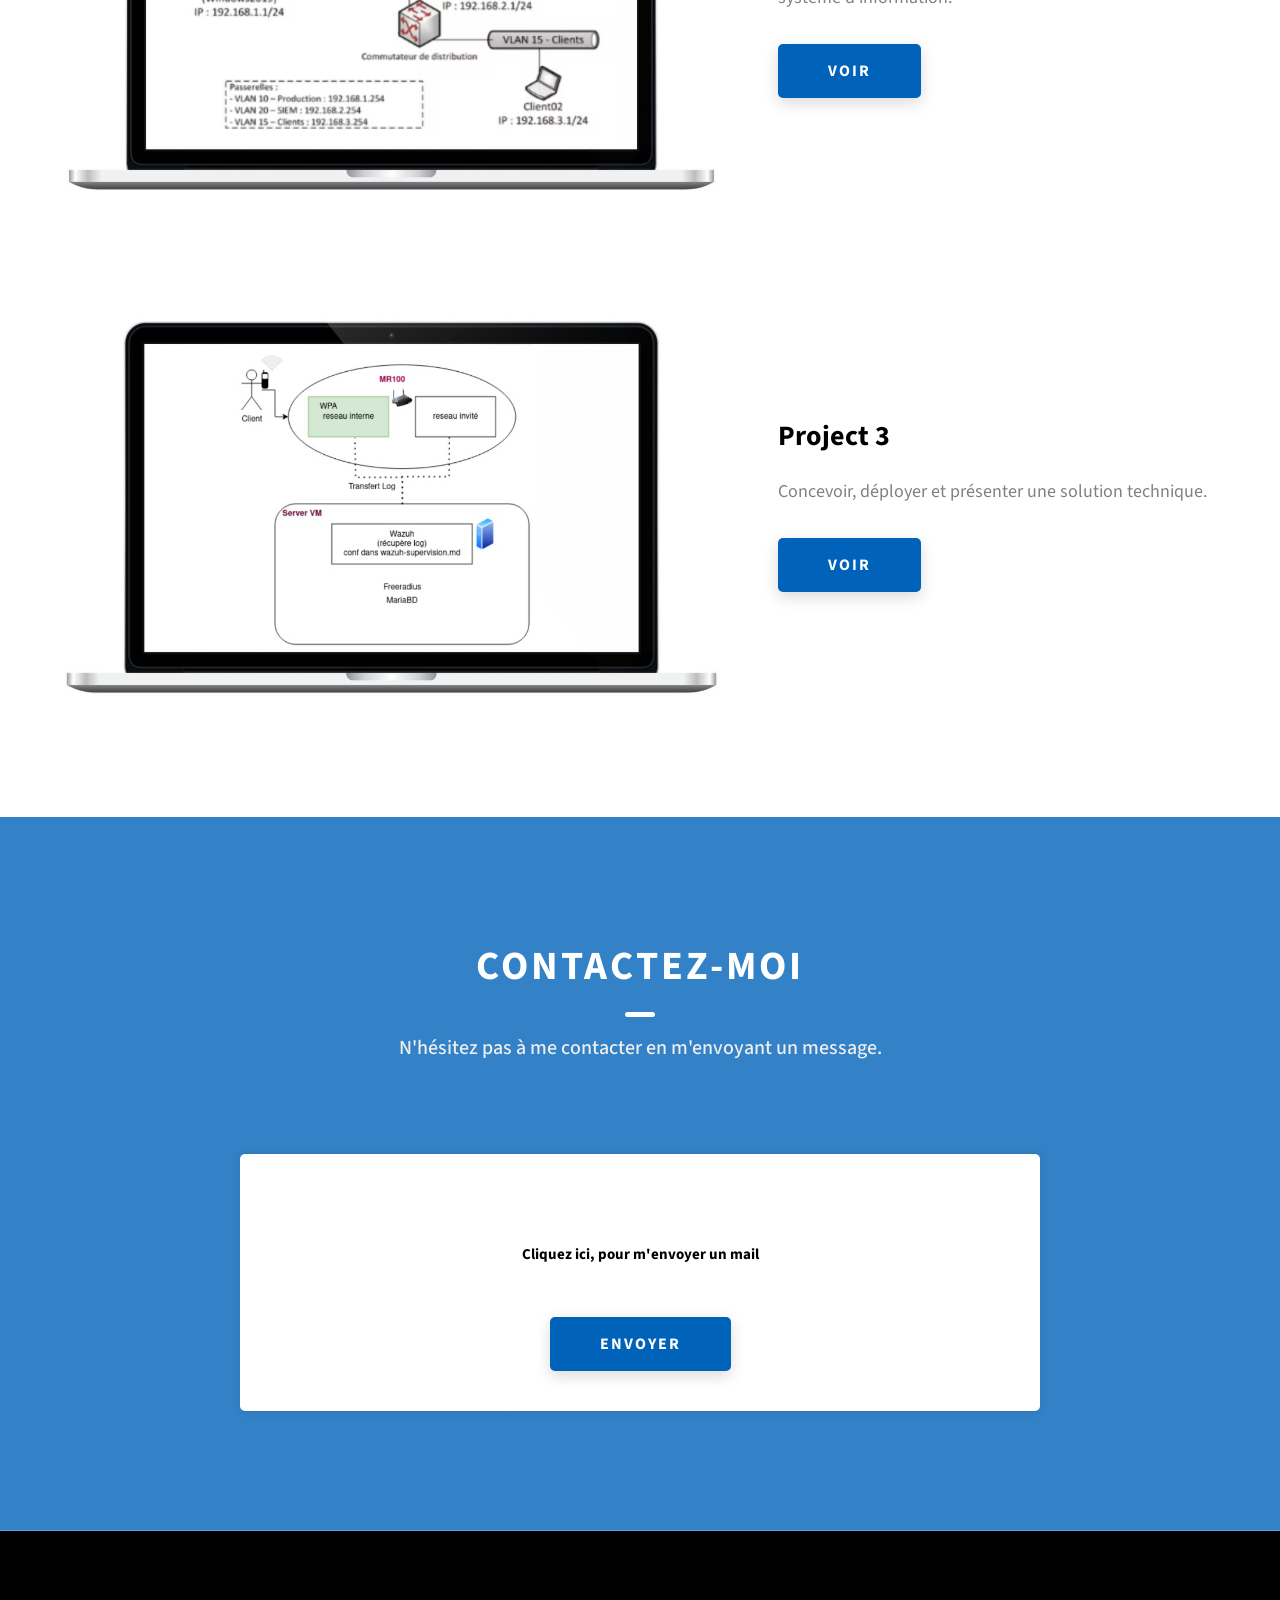
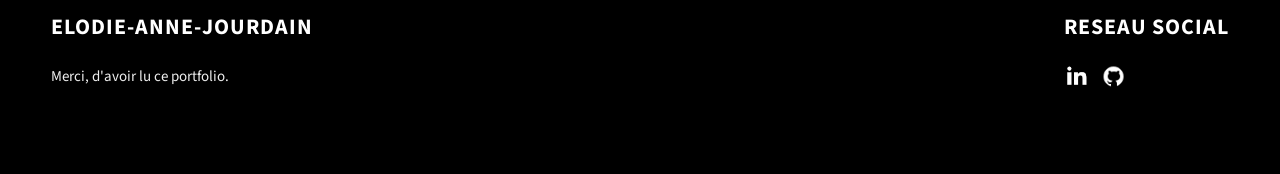
==== commit c4f24d40: "Fix spelling of 'cybersecuriter' to 'cybersécurité' Correct spelling errors in the introduction sect" ====
--- a/Dopefolio-main/index.html
+++ b/Dopefolio-main/index.html
@@ -128,7 +128,7 @@
           <span class="heading-sec__sub">
             Enchanté! Je suis
                 <strong>Elodie Jourdain</strong>
-                et je suis spécialisé dans les dommaines de <strong> la cybersecuriter</strong>. 
+                et je suis spécialisée dans les dommaines de <strong> la cybersecurité</strong>. 
                 Au cours de ma formation, j’ai acquis une maîtrise solide des réseaux et systèmes sous 
                 <strong> Linux et Windows </strong>
                 , ainsi qu’une expérience dans le déploiement de services tels qu’
